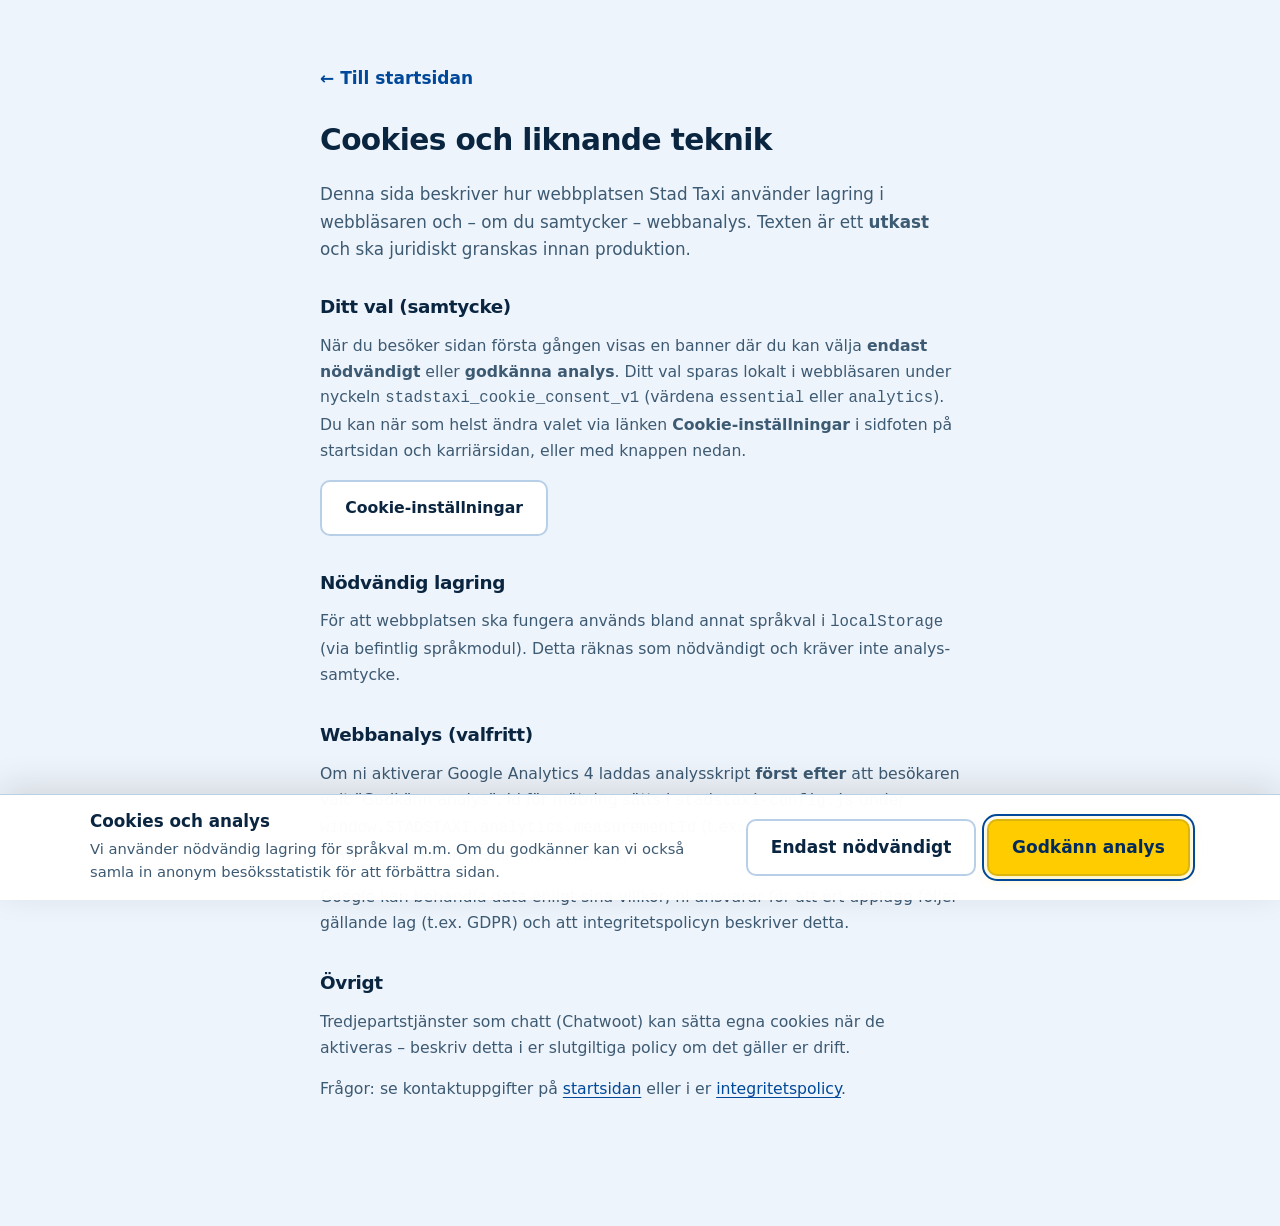
==== cookies.html @ 202597df "Add booking dialog, rebrand to Stad Taxi, and update hero image. Replace inline booking with a modal" ====
<!DOCTYPE html>
<html lang="sv">
  <head>
    <meta charset="utf-8" />
    <meta name="viewport" content="width=device-width, initial-scale=1, viewport-fit=cover" />
    <meta name="robots" content="noindex, nofollow" />
    <meta name="theme-color" content="#1a4f7a" />
    <title>Cookies | Stad Taxi</title>
    <link rel="stylesheet" href="styles.css?v=4" />
    <link rel="icon" href="images/logo-stadstaxi.png?v=2" type="image/png" sizes="any" />
  </head>
  <body class="legal-body">
    <a class="skip-link" href="#main">Hoppa till innehåll</a>
    <main id="main" class="legal-page">
      <div class="container legal-page__inner">
        <p class="legal-page__back"><a href="index.html">&larr; Till startsidan</a></p>
        <h1 class="legal-page__title">Cookies och liknande teknik</h1>
        <p class="legal-page__lead">
          Denna sida beskriver hur webbplatsen Stad Taxi använder lagring i webbläsaren och – om du samtycker – webbanalys. Texten är ett
          <strong>utkast</strong> och ska juridiskt granskas innan produktion.
        </p>

        <section class="legal-page__section" aria-labelledby="cookies-samtycke">
          <h2 id="cookies-samtycke" class="legal-page__h2">Ditt val (samtycke)</h2>
          <p>
            När du besöker sidan första gången visas en banner där du kan välja <strong>endast nödvändigt</strong> eller
            <strong>godkänna analys</strong>. Ditt val sparas lokalt i webbläsaren under nyckeln
            <code>stadstaxi_cookie_consent_v1</code> (värdena <code>essential</code> eller <code>analytics</code>). Du kan när som helst
            ändra valet via länken <strong>Cookie-inställningar</strong> i sidfoten på startsidan och karriärsidan, eller med knappen nedan.
          </p>
          <p>
            <button type="button" class="btn btn--ghost" id="cookie-settings-btn" data-i18n="cookie_settings">
              Cookie-inställningar
            </button>
          </p>
        </section>

        <section class="legal-page__section" aria-labelledby="cookies-nodvandiga">
          <h2 id="cookies-nodvandiga" class="legal-page__h2">Nödvändig lagring</h2>
          <p>
            För att webbplatsen ska fungera används bland annat språkval i <code>localStorage</code> (via befintlig språkmodul). Detta
            räknas som nödvändigt och kräver inte analys-samtycke.
          </p>
        </section>

        <section class="legal-page__section" aria-labelledby="cookies-analys">
          <h2 id="cookies-analys" class="legal-page__h2">Webbanalys (valfritt)</h2>
          <p>
            Om ni aktiverar Google Analytics 4 laddas analysskript <strong>först efter</strong> att besökaren valt ”Godkänn analys”. Id för
            mätning sätts i <code>stadstaxi-config.js</code> under <code>window.STADSTAXI.analytics.measurementId</code> (t.ex.
            <code>G-XXXXXXXX</code>). Lämna fältet tomt om analys inte ska användas alls.
          </p>
          <p>
            Google kan behandla data enligt sina villkor; ni ansvarar för att ert upplägg följer gällande lag (t.ex. GDPR) och att
            integritetspolicyn beskriver detta.
          </p>
        </section>

        <section class="legal-page__section" aria-labelledby="cookies-ovrigt">
          <h2 id="cookies-ovrigt" class="legal-page__h2">Övrigt</h2>
          <p>
            Tredjepartstjänster som chatt (Chatwoot) kan sätta egna cookies när de aktiveras – beskriv detta i er slutgiltiga policy om det
            gäller er drift.
          </p>
          <p>
            Frågor: se kontaktuppgifter på <a href="index.html#kontakt">startsidan</a> eller i er <a href="integritet.html"
              >integritetspolicy</a
            >.
          </p>
        </section>
      </div>
    </main>

    <div
      id="cookie-consent"
      class="cookie-consent"
      hidden
      role="dialog"
      aria-modal="false"
      aria-labelledby="cookie-consent-title"
      aria-hidden="true"
      data-i18n-aria-label="cookie_banner_region_aria"
    >
      <div class="cookie-consent__inner container">
        <div class="cookie-consent__text">
          <h2 id="cookie-consent-title" class="cookie-consent__title" data-i18n="cookie_banner_title">Cookies och analys</h2>
          <p class="cookie-consent__lead" data-i18n="cookie_banner_lead">
            Vi använder nödvändig lagring för språkval m.m. Om du godkänner kan vi också samla in anonym besöksstatistik för att förbättra
            sidan.
          </p>
        </div>
        <div class="cookie-consent__actions">
          <button type="button" class="btn btn--ghost" id="cookie-consent-reject" data-i18n="cookie_reject">Endast nödvändigt</button>
          <button type="button" class="btn btn--primary" id="cookie-consent-accept" data-i18n="cookie_accept">Godkänn analys</button>
        </div>
      </div>
    </div>

    <script src="stadstaxi-config.js?v=2"></script>
    <script src="i18n.js?v=2" defer></script>
    <script src="cookies-consent.js?v=2" defer></script>
  </body>
</html>
---- styles.css ----
/* Stad Taxi – klassiska taxifärger: blå + gul */
:root {
  --color-accent-rgb: 0, 72, 153;
  --color-taxi-rgb: 255, 204, 0;
  --color-bg: #eef4fb;
  --color-bg-soft: #dce8f5;
  --color-surface: #ffffff;
  --color-surface-muted: #e3edf8;
  --color-text: #0a2540;
  --color-text-muted: #3d5a73;
  --color-accent: #004899;
  --color-accent-hover: #005eb8;
  --color-accent-soft: #cce0f5;
  --color-accent-text: #ffffff;
  --color-on-yellow: #002b5c;
  --color-taxi: #ffcc00;
  --color-taxi-hover: #e6b800;
  --color-taxi-muted: #fff4cc;
  --color-warm: #b8860b;
  --color-border: #b8cfe8;
  --color-border-soft: rgba(184, 207, 232, 0.72);
  --color-error: #b91c1c;
  --shadow-sm: 0 2px 8px rgba(28, 25, 23, 0.06);
  --shadow-md: 0 12px 40px rgba(28, 25, 23, 0.08);
  --shadow-header: 0 1px 0 rgba(255, 255, 255, 0.7) inset, 0 8px 28px rgba(28, 25, 23, 0.06);
  --font-sans: system-ui, -apple-system, "Segoe UI", Roboto, "Helvetica Neue", Arial, sans-serif;
  --radius: 16px;
  --radius-sm: 10px;
  --radius-lg: 22px;
  --header-h: 76px;
  /* Footer: shared rhythm (index + slim) */
  --footer-pad-y: clamp(2.25rem, 5vw, 3.25rem);
  --footer-pad-y-tight: clamp(1.35rem, 3.5vw, 2rem);
  --footer-pad-bottom: clamp(2.25rem, 4vw, 2.85rem);
  --footer-gap: clamp(1.25rem, 3vw, 1.75rem);
  --footer-divider: rgba(15, 23, 41, 0.08);
  /* Lighter rule between items inside the same footer band (legal / colophon) */
  --footer-divider-soft: rgba(15, 23, 41, 0.055);
  --footer-meta-surface: rgba(255, 255, 255, 0.62);
  --footer-meta-border: rgba(210, 218, 230, 0.65);
  --footer-legal-gap-y: 0.55rem;
  --footer-legal-gap-x: 1.35rem;
  --space: clamp(1.5rem, 5.5vw, 2.75rem);
  --section-y: clamp(3.75rem, 11vw, 7rem);
  --container: min(1100px, 100% - 2 * var(--space));
  --touch-target: 44px;
  --scroll-pad-top: calc(var(--header-h) + 0.75rem);
}

*,
*::before,
*::after {
  box-sizing: border-box;
}

html {
  scroll-behavior: smooth;
  -webkit-text-size-adjust: 100%;
  text-size-adjust: 100%;
  color-scheme: light;
}

@media (prefers-reduced-motion: reduce) {
  html {
    scroll-behavior: auto;
  }
}

body {
  margin: 0;
  font-family: var(--font-sans);
  font-size: 1.0625rem;
  line-height: 1.65;
  color: var(--color-text);
  background: var(--color-bg);
  padding-bottom: env(safe-area-inset-bottom, 0px);
  overflow-x: clip;
  -webkit-tap-highlight-color: rgba(var(--color-accent-rgb), 0.12);
}

body.nav-open {
  overflow: hidden;
  overscroll-behavior: none;
}

/* Ankarlänkar: undvik att innehåll hamnar under sticky header */
:where(main, body) [id] {
  scroll-margin-top: var(--scroll-pad-top);
}

img {
  max-width: 100%;
  height: auto;
  display: block;
}

a {
  color: var(--color-accent);
  text-decoration-thickness: 1px;
  text-underline-offset: 3px;
}

a:hover {
  color: var(--color-accent-hover);
}

.container {
  width: var(--container);
  margin-inline: auto;
}

.visually-hidden {
  position: absolute;
  width: 1px;
  height: 1px;
  padding: 0;
  margin: -1px;
  overflow: hidden;
  clip: rect(0, 0, 0, 0);
  white-space: nowrap;
  border: 0;
}

.skip-link {
  position: absolute;
  left: -9999px;
  top: 0;
  z-index: 1000;
  padding: 0.85rem 1.15rem;
  background: var(--color-taxi);
  color: var(--color-on-yellow);
  font-weight: 700;
  border-radius: var(--radius-sm);
}

.skip-link:focus {
  left: var(--space);
  top: var(--space);
}

/* Header */
.site-header {
  position: sticky;
  top: 0;
  z-index: 50;
  padding-top: env(safe-area-inset-top, 0px);
  background: linear-gradient(180deg, rgba(255, 255, 255, 0.97) 0%, rgba(220, 232, 245, 0.98) 100%);
  backdrop-filter: blur(14px) saturate(1.15);
  -webkit-backdrop-filter: blur(14px) saturate(1.15);
  border-bottom: 3px solid var(--color-taxi);
  box-shadow: var(--shadow-header);
}

.site-header__inner {
  display: flex;
  align-items: center;
  gap: 0.65rem;
  width: var(--container);
  margin-inline: auto;
  min-height: var(--header-h);
  padding: 0.7rem var(--space);
}

.site-header__start {
  display: flex;
  align-items: center;
  gap: 0.35rem;
  flex: 1 1 auto;
  min-width: 0;
}

.site-header__tools {
  display: flex;
  align-items: center;
  gap: 0.45rem;
  flex-shrink: 0;
  margin-left: auto;
}

.site-header__cta {
  display: none;
  min-height: 2.5rem;
  padding: 0.45rem 0.85rem;
  font-size: 0.88rem;
  white-space: nowrap;
}

@media (min-width: 480px) {
  .site-header__cta {
    display: inline-flex;
  }
}

@media (min-width: 900px) {
  .site-header__inner {
    gap: 0.65rem 1.25rem;
  }
}

.logo {
  display: inline-flex;
  align-items: center;
  gap: 0.65rem;
  color: var(--color-text);
  text-decoration: none;
  font-weight: 800;
  font-size: 1.22rem;
  letter-spacing: -0.025em;
  border-radius: var(--radius-sm);
  margin: -0.25rem;
  padding: 0.25rem 0.35rem 0.25rem 0.25rem;
  transition: background 0.15s ease, box-shadow 0.15s ease;
}

.logo:hover {
  color: var(--color-text);
  background: rgba(var(--color-accent-rgb), 0.08);
  box-shadow: none;
}

.logo:focus-visible {
  outline: 2px solid var(--color-accent);
  outline-offset: 2px;
}

.logo__mark {
  width: auto;
  height: clamp(2.75rem, 7vw, 3.5rem);
  max-width: min(14rem, 70vw);
  max-height: 4rem;
  flex-shrink: 0;
  border-radius: 10px;
  object-fit: contain;
  object-position: left center;
  display: block;
  box-shadow:
    0 0 0 1px var(--color-border-soft),
    0 2px 8px rgba(28, 25, 23, 0.07);
  transition: box-shadow 0.15s ease, transform 0.15s ease;
}

.logo:hover .logo__mark {
  box-shadow:
    0 0 0 1px rgba(var(--color-accent-rgb), 0.35),
    0 4px 12px rgba(var(--color-accent-rgb), 0.18);
  transform: scale(1.02);
}

@media (prefers-reduced-motion: reduce) {
  .logo:hover .logo__mark {
    transform: none;
  }
}

.nav-toggle {
  display: inline-flex;
  flex-direction: column;
  justify-content: center;
  gap: 5px;
  width: 48px;
  height: 48px;
  padding: 0;
  border: 1px solid var(--color-border);
  border-radius: var(--radius-sm);
  background: var(--color-surface);
  cursor: pointer;
  box-shadow: var(--shadow-sm);
  transition: border-color 0.15s ease, background 0.15s ease;
}

.nav-toggle:hover {
  border-color: rgba(var(--color-accent-rgb), 0.4);
  background: var(--color-bg);
}

.nav-toggle:focus-visible {
  outline: 2px solid var(--color-accent);
  outline-offset: 2px;
}

.nav-toggle__bar {
  display: block;
  width: 22px;
  height: 2px;
  margin-inline: auto;
  background: var(--color-text);
  border-radius: 1px;
  transition: transform 0.2s ease, opacity 0.2s ease;
}

/* Språk: dropdown */
.lang-dropdown {
  position: relative;
  flex-shrink: 0;
  z-index: 1;
}

.lang-dropdown.is-open {
  z-index: 75;
}

.lang-dropdown__toggle {
  display: inline-flex;
  align-items: center;
  justify-content: center;
  gap: 0.35rem;
  min-width: var(--touch-target);
  min-height: var(--touch-target);
  padding: 0.35rem 0.6rem 0.35rem 0.5rem;
  margin: 0;
  font: inherit;
  font-size: 0.75rem;
  font-weight: 800;
  letter-spacing: 0.06em;
  color: var(--color-text);
  background: linear-gradient(180deg, var(--color-bg-soft) 0%, rgba(255, 255, 255, 0.92) 100%);
  border: 1px solid var(--color-border-soft);
  border-radius: var(--radius-sm);
  cursor: pointer;
  box-shadow:
    0 1px 0 rgba(255, 255, 255, 0.75) inset,
    0 1px 2px rgba(15, 23, 41, 0.06);
  transition:
    background 0.16s ease,
    color 0.16s ease,
    box-shadow 0.16s ease,
    border-color 0.16s ease;
}

.lang-dropdown__toggle:hover {
  border-color: rgba(var(--color-accent-rgb), 0.28);
  color: var(--color-accent);
}

.lang-dropdown__toggle:focus-visible {
  outline: 2px solid var(--color-accent);
  outline-offset: 2px;
}

.lang-dropdown__flag {
  font-size: 1.05rem;
  line-height: 1;
}

.lang-dropdown__code {
  min-width: 1.75rem;
  text-align: center;
}

.lang-dropdown__chevron {
  flex-shrink: 0;
  color: var(--color-text-muted);
  transition: transform 0.2s ease;
}

.lang-dropdown.is-open .lang-dropdown__chevron {
  transform: rotate(180deg);
}

.lang-dropdown__list {
  list-style: none;
  margin: 0;
  padding: 0.3rem;
  position: absolute;
  top: calc(100% + 6px);
  right: 0;
  min-width: max(100%, 11.25rem);
  border-radius: var(--radius-sm);
  border: 1px solid var(--color-border-soft);
  background: var(--color-surface);
  box-shadow: var(--shadow-md);
}

.lang-dropdown__item {
  margin: 0;
}

.lang-dropdown__item + .lang-dropdown__item {
  margin-top: 0.15rem;
}

.lang-dropdown__option {
  display: flex;
  align-items: center;
  gap: 0.5rem;
  width: 100%;
  margin: 0;
  min-height: var(--touch-target);
  padding: 0.6rem 0.65rem;
  font: inherit;
  font-size: 0.9rem;
  font-weight: 600;
  text-align: left;
  color: var(--color-text);
  background: transparent;
  border: none;
  border-radius: calc(var(--radius-sm) - 2px);
  cursor: pointer;
  transition: background 0.15s ease, color 0.15s ease;
}

.lang-dropdown__option:hover {
  background: var(--color-bg-soft);
  color: var(--color-accent);
}

.lang-dropdown__option:focus-visible {
  outline: 2px solid var(--color-accent);
  outline-offset: 0;
}

.lang-dropdown__option[aria-current="true"] {
  background: var(--color-accent-soft);
  color: var(--color-accent);
}

.lang-dropdown__option-flag {
  font-size: 1.1rem;
  line-height: 1;
}

@media (prefers-reduced-motion: reduce) {
  .lang-dropdown__chevron {
    transition: none;
  }

  .lang-dropdown__option {
    transition: none;
  }
}

@media (max-width: 767px) {
  :root {
    --header-h: 76px;
    --section-y: clamp(3.35rem, 12vw, 5.25rem);
    --space: clamp(1.2rem, 5.2vw, 1.9rem);
  }

  body {
    font-size: 1.03125rem;
    line-height: 1.68;
  }

  .site-header__inner {
    flex-wrap: nowrap;
    align-items: center;
    gap: 0.55rem;
    padding-inline: max(0.75rem, min(var(--space), 5vw));
    padding-top: 0.55rem;
    padding-bottom: 0.55rem;
  }

  .site-header__tools {
    margin-left: auto;
    gap: 0.4rem;
  }

  .logo__mark {
    max-width: min(11rem, 58vw);
  }
}

.site-nav {
  position: fixed;
  inset: var(--header-h) 0 auto 0;
  background: var(--color-surface);
  border-bottom: 1px solid var(--color-border-soft);
  padding: 1.5rem var(--space) 1.75rem;
  transform: translateY(-120%);
  opacity: 0;
  pointer-events: none;
  transition: transform 0.2s ease, opacity 0.2s ease;
  box-shadow: 0 16px 40px rgba(28, 25, 23, 0.1);
  border-radius: 0 0 var(--radius) var(--radius);
}

.site-nav.is-open {
  transform: translateY(0);
  opacity: 1;
  pointer-events: auto;
  z-index: 70;
}

.site-nav__list {
  list-style: none;
  margin: 0;
  padding: 0;
  display: flex;
  flex-direction: column;
  gap: 0.45rem;
}

.site-nav__list a {
  display: block;
  padding: 1.05rem 0.95rem;
  border-radius: var(--radius-sm);
  color: var(--color-text);
  text-decoration: none;
  font-weight: 600;
  transition: background 0.15s ease, color 0.15s ease;
}

.site-nav__list a[aria-current="page"] {
  background: var(--color-accent-soft);
  color: var(--color-accent);
  font-weight: 700;
}

.site-nav__list a:hover,
.site-nav__list a:focus-visible {
  background: var(--color-taxi-muted);
  color: var(--color-accent);
}

.site-nav__list a[aria-current="page"]:hover,
.site-nav__list a[aria-current="page"]:focus-visible {
  color: var(--color-accent-hover);
}

@media (min-width: 768px) {
  .nav-toggle {
    display: none;
  }

  .site-nav {
    position: static;
    transform: none;
    opacity: 1;
    pointer-events: auto;
    padding: 0;
    border: 0;
    background: transparent;
    box-shadow: none;
    border-radius: 0;
    flex: 1 1 auto;
    min-width: 0;
    display: flex;
    justify-content: center;
    align-items: center;
  }

  .site-nav__list {
    flex-direction: row;
    flex-wrap: wrap;
    gap: 0.2rem 0.35rem;
    justify-content: center;
  }

  .site-nav__list a {
    padding: 0.55rem 0.85rem;
    border-radius: 999px;
  }

  .site-header__start {
    flex: 0 0 auto;
  }

  .site-header__tools {
    margin-left: 0;
  }
}

/* Buttons */
.btn {
  display: inline-flex;
  align-items: center;
  justify-content: center;
  gap: 0.55rem;
  min-height: var(--touch-target);
  padding: 0.8rem 1.45rem;
  font: inherit;
  font-weight: 600;
  border-radius: var(--radius-sm);
  border: 2px solid transparent;
  cursor: pointer;
  text-decoration: none;
  touch-action: manipulation;
  transition: background 0.15s ease, color 0.15s ease, border-color 0.15s ease, box-shadow 0.15s ease;
}

.btn:focus-visible {
  outline: 2px solid var(--color-accent);
  outline-offset: 3px;
}

.btn--primary {
  background: var(--color-taxi);
  color: var(--color-on-yellow);
  border-color: rgba(0, 43, 92, 0.14);
  box-shadow: 0 2px 12px rgba(var(--color-taxi-rgb), 0.35);
}

.btn--primary:hover {
  background: var(--color-taxi-hover);
  color: var(--color-on-yellow);
}

.btn--ghost {
  background: var(--color-surface);
  border-color: var(--color-border);
  color: var(--color-text);
}

.btn--ghost:hover {
  border-color: var(--color-accent);
  color: var(--color-accent-hover);
}

.btn--small {
  min-height: 44px;
  padding: 0.45rem 1rem;
  font-size: 0.95rem;
}

.btn--lg {
  min-height: 54px;
  padding: 0.95rem 1.65rem;
  font-size: 1.1rem;
}

.btn--block {
  width: 100%;
}

/* Header CTA: ring (desktop) */
.btn--call {
  min-height: 44px;
  padding: 0.5rem 1.15rem;
  font-size: 0.92rem;
  font-weight: 700;
  border-radius: 999px;
  background: var(--color-accent);
  color: var(--color-accent-text);
  border: none;
  box-shadow: 0 2px 12px rgba(var(--color-accent-rgb), 0.4);
}

.btn--call:hover {
  background: var(--color-accent-hover);
  color: var(--color-accent-text);
}

.btn--call:focus-visible {
  outline: 2px solid var(--color-accent);
  outline-offset: 3px;
}

/* Hero – enkel, tydlig ingång */
.hero.hero--simple {
  padding: clamp(2.25rem, 7vw, 3.75rem) var(--space) clamp(2.75rem, 9vw, var(--section-y));
  background: var(--color-surface);
  border-bottom: 1px solid var(--color-border-soft);
}

/* Startsida: helskärmsfoto + vänsterviktat skikt för läsbarhet (LCP via preload + CSS-bakgrund) */
.hero.hero--simple.hero--home-photo {
  --hero-photo-overlay: linear-gradient(
    to right,
    rgba(0, 43, 92, 0.92) 0%,
    rgba(0, 72, 153, 0.72) min(46vw, 34rem),
    rgba(0, 72, 153, 0.28) 74%,
    rgba(0, 72, 153, 0) 100%
  );
  display: flex;
  align-items: flex-start;
  min-height: 100vh;
  min-height: 100dvh;
  padding: clamp(2.75rem, 8vw, 4rem) max(var(--space), env(safe-area-inset-right, 0px))
    clamp(2.75rem, 9vw, var(--section-y)) max(var(--space), env(safe-area-inset-left, 0px));
  border-bottom: 1px solid rgba(255, 204, 0, 0.35);
  background-color: #002b5c;
  background-image: var(--hero-photo-overlay), url("images/hero-helsingborg.png");
  background-size: cover, cover;
  background-position: center, 78% center;
  background-repeat: no-repeat;
}

@media (max-width: 639px) {
  .hero.hero--simple.hero--home-photo {
    background-position: center, 80% 72%;
  }
}

@media (min-width: 900px) {
  .hero.hero--simple.hero--home-photo {
    background-position: center, 76% center;
  }
}

.hero.hero--simple.hero--home-photo .hero__eyebrow {
  color: var(--color-taxi-muted);
}

.hero.hero--simple.hero--home-photo .hero__title {
  color: #fff;
}

.hero.hero--simple.hero--home-photo .hero__title-accent {
  color: var(--color-taxi);
  text-shadow: 0 2px 8px rgba(0, 0, 0, 0.45);
}

.hero.hero--simple.hero--home-photo .hero__lead {
  color: rgba(255, 255, 255, 0.9);
}

.hero.hero--simple.hero--home-photo .hero__caption--home {
  margin: 1.1rem 0 0;
  max-width: 28rem;
  text-align: left;
  color: rgba(255, 255, 255, 0.78);
}

.hero.hero--simple.hero--home-photo .hero__book-link {
  color: var(--color-taxi-muted);
}

.hero.hero--simple.hero--home-photo .hero__book-link:hover {
  color: #fff;
}

.hero.hero--simple.hero--home-photo .btn--outline-accent {
  background: transparent;
  border-color: var(--color-taxi);
  color: var(--color-taxi);
}

.hero.hero--simple.hero--home-photo .btn--outline-accent:hover {
  background: rgba(var(--color-taxi-rgb), 0.15);
  border-color: var(--color-taxi);
  color: #fff;
}

.hero.hero--simple.hero--home-photo .btn:focus-visible {
  outline: 2px solid var(--color-taxi);
  outline-offset: 2px;
  box-shadow: 0 0 0 4px rgba(var(--color-accent-rgb), 0.85);
}

.hero.hero--simple.hero--home-photo .hero__book-link:focus-visible {
  outline: 2px solid #fff;
  outline-offset: 3px;
  box-shadow: 0 0 0 4px rgba(26, 79, 122, 0.95);
}

.hero__grid {
  display: grid;
  gap: clamp(1.75rem, 5vw, 2.75rem);
  align-items: center;
}

.hero.hero--simple.hero--home-photo .hero__grid {
  width: 100%;
  grid-template-columns: 1fr;
}

.hero.hero--simple.hero--home-photo .hero__copy {
  max-width: min(34rem, 100%);
}

@media (min-width: 900px) {
  .hero__grid {
    grid-template-columns: minmax(0, 1.02fr) minmax(260px, 40%);
    gap: clamp(2rem, 4vw, 3rem);
  }

  .hero.hero--simple.hero--home-photo .hero__grid {
    grid-template-columns: minmax(0, 1fr);
    max-width: min(1100px, 100%);
  }
}

.hero__eyebrow {
  margin: 0 0 0.5rem;
  font-size: 0.78rem;
  font-weight: 700;
  text-transform: uppercase;
  letter-spacing: 0.12em;
  color: var(--color-accent);
}

.hero__title {
  margin: 0 0 0.75rem;
  font-size: clamp(1.85rem, 4.8vw, 2.65rem);
  line-height: 1.14;
  letter-spacing: -0.03em;
  font-weight: 800;
  color: var(--color-text);
}

.hero__lead {
  margin: 0 0 1.35rem;
  color: var(--color-text-muted);
  font-size: clamp(1rem, 1.9vw, 1.1rem);
  line-height: 1.6;
  max-width: 28rem;
}

.hero__actions {
  display: flex;
  flex-wrap: wrap;
  gap: 0.75rem;
  align-items: stretch;
  max-width: 28rem;
}

.hero-call {
  margin-top: 0.35rem;
}

.hero-call__label {
  margin: 0 0 0.35rem;
  font-size: 0.95rem;
  font-weight: 700;
  letter-spacing: 0.04em;
  text-transform: uppercase;
  color: var(--color-taxi-muted);
}

.hero-call__phone {
  display: inline-block;
  margin: 0 0 1.15rem;
  font-size: clamp(2rem, 8vw, 3.15rem);
  font-weight: 800;
  line-height: 1.05;
  letter-spacing: -0.02em;
  color: var(--color-taxi);
  text-decoration: none;
  text-shadow: 0 2px 12px rgba(0, 0, 0, 0.35);
}

.hero-call__phone:hover,
.hero-call__phone:focus-visible {
  color: var(--color-taxi-hover);
}

.hero-call__phone:focus-visible {
  outline: 2px solid var(--color-taxi);
  outline-offset: 3px;
}

.hero.hero--simple.hero--home-photo .hero__actions .btn {
  flex: 1 1 9rem;
  min-height: 3rem;
}

.hero__cta-primary {
  justify-content: center;
  width: 100%;
}

.hero__book-link {
  margin: 0.15rem auto 0;
  padding: 0.4rem 0.25rem;
  align-self: center;
  font: inherit;
  font-size: 0.9rem;
  font-weight: 600;
  color: var(--color-accent);
  text-decoration: underline;
  text-decoration-thickness: 1px;
  text-underline-offset: 3px;
  text-align: center;
  border-radius: var(--radius-sm);
  background: none;
  border: none;
  cursor: pointer;
  width: auto;
}

.hero__book-link:hover {
  color: var(--color-accent-hover);
}

.hero__book-link:focus-visible {
  outline: 2px solid var(--color-accent);
  outline-offset: 3px;
}

.btn__icon {
  flex-shrink: 0;
  width: 22px;
  height: 22px;
}

.btn--wa {
  background: #25d366;
  color: #fff;
  border-color: #1ebe57;
  box-shadow: var(--shadow-sm);
}

.btn--wa:hover {
  background: #1ebe57;
  color: #fff;
  border-color: #18994a;
}

.btn--wa:focus-visible {
  outline-color: #128c7e;
}

.btn--outline-accent {
  background: var(--color-surface);
  border-color: var(--color-accent);
  color: var(--color-accent);
}

.btn--outline-accent:hover {
  background: var(--color-accent-soft);
  border-color: var(--color-accent-hover);
  color: var(--color-accent-hover);
}

.hero__figure {
  margin: 0;
  position: relative;
}

.hero__figure img {
  width: 100%;
  border-radius: var(--radius-lg);
  box-shadow: var(--shadow-md);
  object-fit: cover;
  aspect-ratio: 4 / 3;
  background: var(--color-surface-muted);
}

.hero__caption {
  margin: 0.75rem 0 0;
  font-size: 0.84rem;
  color: var(--color-text-muted);
  line-height: 1.45;
  text-align: center;
}

@media (min-width: 900px) {
  .hero__caption {
    text-align: left;
  }
}

/* Sections */
.section-title {
  margin: 0 0 1.35rem;
  font-size: clamp(1.5rem, 3.5vw, 1.9rem);
  letter-spacing: -0.02em;
  color: var(--color-accent);
}

.section-title--sm {
  font-size: clamp(1.25rem, 2.5vw, 1.45rem);
}

.section-intro {
  margin: 0 0 2.5rem;
  color: var(--color-text-muted);
  max-width: 40rem;
  line-height: 1.7;
  font-size: 1.05rem;
}

.booking-lead {
  margin-bottom: 2.75rem;
}

/* Bokningsflöde (wizard) */
.booking-wizard {
  margin-top: 0.25rem;
}

.booking-wizard__track {
  list-style: none;
  margin: 0 0 1.65rem;
  padding: 0;
  display: flex;
  justify-content: space-between;
  gap: 0.5rem;
  position: relative;
}

.booking-wizard__track::before {
  content: "";
  position: absolute;
  left: 8%;
  right: 8%;
  top: 1.1rem;
  height: 2px;
  background: var(--color-border);
  z-index: 0;
}

.booking-wizard__track-item {
  position: relative;
  z-index: 1;
  flex: 1;
  text-align: center;
  font-size: 0.72rem;
  font-weight: 600;
  color: var(--color-text-muted);
  line-height: 1.25;
}

@media (min-width: 480px) {
  .booking-wizard__track-item {
    font-size: 0.8rem;
  }
}

.booking-wizard__bubble {
  display: flex;
  align-items: center;
  justify-content: center;
  width: 2.25rem;
  height: 2.25rem;
  margin: 0 auto 0.4rem;
  border-radius: 999px;
  background: var(--color-surface);
  border: 2px solid var(--color-border);
  font-size: 0.95rem;
  color: var(--color-text-muted);
}

.booking-wizard__track-item.is-done .booking-wizard__bubble {
  background: var(--color-accent-soft);
  border-color: var(--color-accent);
  color: var(--color-accent);
}

.booking-wizard__track-item.is-current .booking-wizard__bubble {
  background: var(--color-accent);
  border-color: var(--color-accent);
  color: var(--color-accent-text);
  box-shadow: var(--shadow-sm);
}

.booking-wizard__track-item.is-current .booking-wizard__label {
  color: var(--color-text);
}

.booking-wizard__status {
  margin: 0 0 1.75rem;
  padding: 1rem 1.15rem;
  background: var(--color-accent-soft);
  border-radius: var(--radius-sm);
  border: 1px solid rgba(var(--color-accent-rgb), 0.22);
  font-size: 0.95rem;
  line-height: 1.5;
  color: var(--color-text);
}

.booking-step__title {
  margin: 0 0 0.5rem;
  font-size: 1.25rem;
  letter-spacing: -0.02em;
}

.booking-step__intro {
  margin: 0 0 1.6rem;
  color: var(--color-text-muted);
  font-size: 0.98rem;
  line-height: 1.65;
  max-width: 38rem;
}

.field-hint {
  margin: 0.35rem 0 0;
  font-size: 0.85rem;
  color: var(--color-text-muted);
  line-height: 1.45;
}

.form-fieldset--when .check--radio {
  margin-top: 0.65rem;
}

.check--radio input {
  width: 1.1rem;
  height: 1.1rem;
  accent-color: var(--color-accent);
}

.check--radio span em {
  display: block;
  margin-top: 0.15rem;
  font-size: 0.88rem;
  font-style: normal;
  font-weight: 400;
  color: var(--color-text-muted);
}

.scheduled-fields {
  margin-bottom: 1.25rem;
  padding: 1rem;
  background: var(--color-bg);
  border: 1px dashed var(--color-border);
  border-radius: var(--radius-sm);
}

.booking-wizard__actions {
  margin-top: 2rem;
  display: flex;
  flex-direction: column;
  gap: 0.85rem;
}

.booking-wizard__actions--split {
  flex-direction: row;
  flex-wrap: wrap;
  justify-content: space-between;
  align-items: stretch;
}

.booking-wizard__actions--split .btn {
  flex: 1;
  min-width: 8rem;
}

.booking-wizard__actions--split .btn--ghost {
  flex: 0 1 auto;
}

.booking-summary {
  margin: 1.5rem 0 1.15rem;
  padding: 1.25rem 1.35rem;
  background: var(--color-bg);
  border: 1px solid var(--color-border);
  border-radius: var(--radius);
  outline: none;
}

.booking-summary:focus-visible {
  outline: 2px solid var(--color-accent);
  outline-offset: 2px;
}

.booking-summary__title {
  margin: 0 0 0.65rem;
  font-size: 1rem;
  font-weight: 700;
}

.booking-summary__list {
  margin: 0;
  padding-left: 1.2rem;
  color: var(--color-text);
  font-size: 0.95rem;
  line-height: 1.55;
}

.booking-summary__list li + li {
  margin-top: 0.35rem;
}

button[type="submit"]:disabled {
  opacity: 0.45;
  cursor: not-allowed;
}

/* Boka – teaser på sidan, formulär i dialog */
.booking-teaser {
  padding: clamp(2.5rem, 6vw, var(--section-y)) var(--space);
  border-top: 1px solid var(--color-border);
  background: var(--color-surface);
}

.booking-teaser__inner {
  max-width: 36rem;
  margin: 0 auto;
  text-align: center;
}

.booking-teaser__title {
  margin-bottom: 0.75rem;
}

.booking-teaser__text {
  margin: 0 0 1.35rem;
  font-size: 1.05rem;
  line-height: 1.65;
  color: var(--color-text-muted);
}

.booking-teaser__actions {
  display: flex;
  flex-wrap: wrap;
  gap: 0.75rem;
  justify-content: center;
  align-items: center;
}

.booking-teaser__hint {
  margin: 1rem 0 0;
  font-size: 0.88rem;
  line-height: 1.5;
  color: var(--color-text-muted);
}

/* Om oss – kort intro + kort (kontakt/karriär) */
.about {
  padding: clamp(2.5rem, 6vw, var(--section-y)) var(--space);
  border-top: 1px solid var(--color-border-soft);
  background: var(--color-surface);
}

.about__inner {
  max-width: 56rem;
  margin-inline: auto;
}

.about__header {
  margin-bottom: clamp(1.5rem, 4vw, 2.25rem);
  text-align: center;
}

.about__title {
  margin-bottom: 0.65rem;
}

.about__lead {
  margin: 0 auto;
  max-width: 40rem;
  font-size: clamp(0.98rem, 1.9vw, 1.06rem);
  line-height: 1.65;
  color: var(--color-text-muted);
}

.about__grid {
  display: grid;
  gap: clamp(1rem, 2.5vw, 1.35rem);
  grid-template-columns: 1fr;
}

@media (min-width: 640px) {
  .about__grid {
    grid-template-columns: repeat(2, minmax(0, 1fr));
  }
}

.about__card {
  margin: 0;
  padding: clamp(1.25rem, 3vw, 1.5rem);
  border-radius: var(--radius);
  border: 1px solid var(--color-border-soft);
  background: var(--color-bg-soft);
  box-shadow: var(--shadow-sm);
}

.about__card h3 {
  margin: 0 0 0.65rem;
  font-size: clamp(1.02rem, 2vw, 1.12rem);
  font-weight: 700;
  letter-spacing: -0.02em;
  color: var(--color-text);
}

.about__card p {
  margin: 0;
  font-size: 0.95rem;
  line-height: 1.6;
  color: var(--color-text-muted);
}

.about__card a {
  font-weight: 600;
  color: var(--color-accent);
  text-decoration: none;
  border-radius: 2px;
  transition:
    color 0.15s ease,
    text-decoration-color 0.15s ease;
}

.about__card a:hover {
  color: var(--color-accent-hover);
  text-decoration: underline;
  text-decoration-thickness: 1.5px;
  text-underline-offset: 3px;
}

.about__card a:focus-visible {
  outline: 2px solid var(--color-accent);
  outline-offset: 3px;
}

.booking-dialog {
  padding: 0;
  border: none;
  border-radius: var(--radius-lg);
  max-width: min(44rem, calc(100vw - 1.25rem));
  width: 100%;
  max-height: min(92vh, 52rem);
  background: transparent;
  box-shadow: none;
  z-index: 110;
}

.booking-dialog::backdrop {
  background: rgba(28, 25, 23, 0.45);
  backdrop-filter: blur(4px);
}

.booking-dialog__inner {
  display: flex;
  flex-direction: column;
  max-height: min(92vh, 52rem);
  background: var(--color-surface);
  border-radius: var(--radius-lg);
  border: 1px solid var(--color-border);
  box-shadow: var(--shadow-md);
  overflow: hidden;
}

.booking-dialog__header {
  display: flex;
  align-items: center;
  justify-content: space-between;
  gap: 0.75rem;
  flex-shrink: 0;
  padding: 0.95rem 1.1rem;
  background: var(--color-accent);
  border-bottom: 3px solid var(--color-taxi);
}

.booking-dialog__title {
  margin: 0;
  font-size: 1.1rem;
  font-weight: 700;
  line-height: 1.25;
  color: #fff;
}

.booking-dialog__close {
  flex-shrink: 0;
  width: 2.35rem;
  height: 2.35rem;
  display: inline-flex;
  align-items: center;
  justify-content: center;
  border: none;
  border-radius: var(--radius-sm);
  background: transparent;
  color: rgba(255, 255, 255, 0.85);
  font-size: 1.45rem;
  line-height: 1;
  cursor: pointer;
}

.booking-dialog__close:hover,
.booking-dialog__close:focus-visible {
  background: rgba(255, 255, 255, 0.12);
  color: #fff;
}

.booking-dialog__close:focus-visible {
  outline: 2px solid var(--color-accent);
  outline-offset: 2px;
}

.booking-dialog__body {
  flex: 1 1 auto;
  min-height: 0;
  overflow-y: auto;
  padding: 1rem 1.1rem 1.25rem;
  -webkit-overflow-scrolling: touch;
}

.booking-dialog__lead {
  margin: 0 0 1.15rem;
  text-align: left;
}

/* Booking layout: single column in dialog (form only) */
.booking-dialog .booking-layout {
  gap: 1.25rem;
}

.booking-modal-root.is-thanks #booking-flow,
.booking-modal-root.is-thanks .booking-dialog__lead {
  display: none;
}

.booking-modal-root.is-thanks .thanks-panel {
  margin-top: 0;
}

/* Booking layout (dialog; single column) */
.booking-layout {
  display: grid;
  gap: clamp(1.25rem, 3vw, 2rem);
}

.booking-panel {
  background: var(--color-surface);
  border: 1px solid var(--color-border);
  border-radius: var(--radius);
  padding: clamp(1.75rem, 4.5vw, 2.6rem);
  box-shadow: var(--shadow-sm);
}

.booking-form .form-row {
  margin-bottom: 1.55rem;
}

.booking-form label,
.booking-form legend {
  display: block;
  margin-bottom: 0.45rem;
  font-weight: 600;
  font-size: 0.95rem;
}

.optional {
  font-weight: 400;
  color: var(--color-text-muted);
}

.req {
  color: var(--color-warm);
}

.form-row--split {
  display: grid;
  gap: 1.35rem;
}

@media (min-width: 520px) {
  .form-row--split {
    grid-template-columns: 1fr 1fr;
  }
}

.form-row--geo {
  display: flex;
  flex-wrap: wrap;
  align-items: flex-start;
  gap: 0.65rem 1rem;
  margin-top: -0.25rem;
}

.btn--geo {
  min-height: 44px;
  padding: 0.5rem 1rem;
  font-size: 0.92rem;
}

.geo-status {
  flex: 1 1 10rem;
  margin: 0;
  padding-top: 0.15rem;
  font-size: 0.88rem;
  line-height: 1.45;
  color: var(--color-text-muted);
}

.geo-status--error {
  color: var(--color-error);
  font-weight: 600;
}

.form-row--remember {
  margin-bottom: 1rem;
}

.field-hint--remember {
  margin-top: 0.45rem;
}

input[type="text"],
input[type="email"],
input[type="tel"],
input[type="date"],
input[type="time"],
select,
textarea {
  width: 100%;
  min-height: 52px;
  padding: 0.75rem 1rem;
  font-family: inherit;
  font-size: 1rem;
  line-height: 1.45;
  color: var(--color-text);
  background: var(--color-bg);
  border: 1px solid var(--color-border);
  border-radius: var(--radius-sm);
}

textarea {
  min-height: 7rem;
  resize: vertical;
  line-height: 1.55;
}

input:focus-visible,
select:focus-visible,
textarea:focus-visible {
  outline: 2px solid var(--color-accent);
  outline-offset: 2px;
  border-color: var(--color-accent);
}

input[aria-invalid="true"],
textarea[aria-invalid="true"] {
  border-color: var(--color-error);
}

.field-error {
  margin: 0.4rem 0 0;
  font-size: 0.9rem;
  color: var(--color-error);
}

.form-fieldset {
  border: 1px solid var(--color-border);
  border-radius: var(--radius-sm);
  padding: 1rem 1.2rem 1.2rem;
  margin: 0 0 1.45rem;
  background: var(--color-bg);
}

.form-fieldset legend {
  padding: 0 0.35rem;
}

.check {
  display: flex;
  align-items: center;
  gap: 0.65rem;
  margin-top: 0.55rem;
  font-weight: 500;
  cursor: pointer;
}

.check input {
  width: 1.2rem;
  height: 1.2rem;
  accent-color: var(--color-accent);
}

.form-note {
  margin: 0 0 1.25rem;
  font-size: 0.88rem;
  color: var(--color-text-muted);
  line-height: 1.55;
}

/* Thanks */
.thanks-panel {
  margin-top: 2rem;
  padding: clamp(2rem, 5vw, 3rem);
  background: var(--color-surface);
  border: 2px solid var(--color-accent-soft);
  border-radius: var(--radius-lg);
  text-align: center;
  box-shadow: var(--shadow-md);
}

.thanks-panel__title {
  margin: 0 0 1rem;
  font-size: clamp(1.35rem, 3vw, 1.65rem);
  line-height: 1.25;
}

.thanks-panel__text {
  margin: 0 0 1.5rem;
  color: var(--color-text-muted);
  max-width: 30rem;
  margin-inline: auto;
  line-height: 1.7;
  font-size: 1.05rem;
}

.thanks-panel__reset {
  margin-top: 1.15rem;
}

.booking-modal-root.is-thanks .thanks-panel {
  margin-top: 0;
}

/* Features – varför välja oss */
.features {
  padding: clamp(2.5rem, 6vw, var(--section-y)) var(--space);
  background: var(--color-surface);
  border-bottom: 1px solid var(--color-border-soft);
}

.features__inner {
  max-width: var(--container);
  margin-inline: auto;
}

.features__header {
  text-align: center;
  margin-bottom: clamp(1.75rem, 4vw, 2.5rem);
}

.features__grid {
  list-style: none;
  margin: 0;
  padding: 0;
  display: grid;
  gap: clamp(1rem, 2.5vw, 1.35rem);
  grid-template-columns: 1fr;
}

@media (min-width: 640px) {
  .features__grid {
    grid-template-columns: repeat(2, minmax(0, 1fr));
  }
}

@media (min-width: 960px) {
  .features__grid {
    grid-template-columns: repeat(4, minmax(0, 1fr));
  }
}

.feature-card {
  margin: 0;
  padding: 1.25rem 1.15rem;
  border: 1px solid var(--color-border-soft);
  border-radius: var(--radius);
  background: var(--color-bg-soft);
}

.feature-card__title {
  margin: 0 0 0.55rem;
  font-size: 1.05rem;
  font-weight: 800;
  color: var(--color-accent);
}

.feature-card__text {
  margin: 0;
  font-size: 0.95rem;
  line-height: 1.6;
  color: var(--color-text-muted);
}

/* CTA-band – ring / boka */
.cta-band {
  padding: clamp(2.5rem, 6vw, 3.5rem) var(--space);
  background: linear-gradient(135deg, var(--color-accent) 0%, #163d5c 100%);
  color: #fff;
  text-align: center;
}

.cta-band__inner {
  max-width: 40rem;
  margin-inline: auto;
}

.cta-band__title {
  margin: 0 0 0.65rem;
  font-size: clamp(1.5rem, 4vw, 2rem);
  font-weight: 800;
  letter-spacing: -0.02em;
}

.cta-band__text {
  margin: 0 0 1.5rem;
  font-size: 1.05rem;
  line-height: 1.6;
  color: rgba(255, 255, 255, 0.9);
}

.cta-band__actions {
  display: flex;
  flex-wrap: wrap;
  gap: 0.85rem;
  justify-content: center;
}

.cta-band__actions .btn {
  min-width: min(100%, 14rem);
}

.btn--on-dark {
  background: rgba(255, 255, 255, 0.12);
  border: 1px solid rgba(255, 255, 255, 0.55);
  color: #fff;
}

.btn--on-dark:hover,
.btn--on-dark:focus-visible {
  background: rgba(255, 255, 255, 0.2);
  border-color: #fff;
  color: #fff;
}
.pricing {
  padding: clamp(2.75rem, 7vw, var(--section-y)) var(--space);
  background: linear-gradient(180deg, var(--color-bg-soft) 0%, var(--color-surface) 28%, var(--color-surface) 100%);
  border-top: 1px solid var(--color-border-soft);
}

.pricing__inner {
  max-width: 56rem;
  margin-inline: auto;
}

.pricing__header {
  margin-bottom: clamp(1.75rem, 4vw, 2.35rem);
  text-align: center;
}

.pricing__title {
  margin-bottom: 0.65rem;
}

.pricing__intro {
  margin-inline: auto;
  margin-bottom: 0;
  max-width: 38rem;
  font-size: clamp(0.98rem, 1.9vw, 1.06rem);
  line-height: 1.65;
  color: var(--color-text-muted);
}

.price-table {
  list-style: none;
  margin: 0 0 clamp(1.5rem, 3vw, 2rem);
  padding: 0;
  border: 2px solid var(--color-accent);
  border-radius: var(--radius);
  background: var(--color-surface);
  overflow: hidden;
  box-shadow: 0 4px 20px rgba(var(--color-accent-rgb), 0.08);
}

.price-table__row {
  display: flex;
  align-items: center;
  justify-content: space-between;
  gap: 1rem;
  padding: 1rem 1.15rem;
  border-bottom: 1px solid var(--color-border-soft);
}

.price-table__row:nth-child(even) {
  background: rgba(var(--color-accent-rgb), 0.04);
}

.price-table__row:last-child {
  border-bottom: none;
}

.price-table__route {
  flex: 1 1 auto;
  min-width: 0;
  font-size: 0.98rem;
  line-height: 1.45;
  color: var(--color-text);
}

.price-table__sum {
  flex-shrink: 0;
  font-size: 1.05rem;
  font-weight: 800;
  color: var(--color-on-yellow);
  background: var(--color-taxi);
  padding: 0.35rem 0.75rem;
  border-radius: 999px;
  white-space: nowrap;
}

@media (max-width: 479px) {
  .price-table__row {
    flex-direction: column;
    align-items: flex-start;
    gap: 0.35rem;
  }
}

.price-cards {
  list-style: none;
  margin: 0 0 clamp(1.75rem, 4vw, 2.25rem);
  padding: 0;
  display: grid;
  gap: clamp(1rem, 2.5vw, 1.35rem);
  grid-template-columns: 1fr;
}

@media (min-width: 560px) {
  .price-cards {
    grid-template-columns: repeat(2, minmax(0, 1fr));
    gap: clamp(1.1rem, 2.2vw, 1.5rem);
  }
}

.price-card {
  margin: 0;
  border-radius: var(--radius);
  border: 1px solid var(--color-border-soft);
  background: var(--color-surface);
  box-shadow: var(--shadow-sm);
  transition:
    border-color 0.18s ease,
    box-shadow 0.18s ease,
    transform 0.18s ease;
}

@media (hover: hover) {
  .price-card:hover {
    border-color: rgba(var(--color-accent-rgb), 0.22);
    box-shadow: 0 8px 28px rgba(28, 25, 23, 0.07);
    transform: translateY(-2px);
  }
}

@media (prefers-reduced-motion: reduce) {
  .price-card:hover {
    transform: none;
  }
}

.price-card__inner {
  display: flex;
  flex-direction: column;
  min-height: 100%;
  padding: clamp(1.25rem, 3.2vw, 1.65rem) clamp(1.2rem, 3vw, 1.5rem);
}

.price-card--surcharge {
  background: linear-gradient(145deg, var(--color-surface) 0%, var(--color-accent-soft) 100%);
}

.price-card__route {
  margin: 0 0 0.5rem;
  font-size: clamp(1.02rem, 2.2vw, 1.12rem);
  font-weight: 700;
  line-height: 1.3;
  letter-spacing: -0.02em;
  color: var(--color-text);
}

.price-card__detail {
  flex: 1;
  margin: 0 0 1.15rem;
  font-size: 0.9rem;
  color: var(--color-text-muted);
  line-height: 1.55;
}

.price-card__price {
  display: flex;
  flex-wrap: wrap;
  align-items: baseline;
  gap: 0.35rem 0.5rem;
  margin-top: auto;
  padding-top: 0.85rem;
  border-top: 1px solid var(--color-border-soft);
}

.price-card__from {
  font-size: 0.72rem;
  font-weight: 700;
  text-transform: uppercase;
  letter-spacing: 0.08em;
  color: var(--color-text-muted);
}

.price-card__sum {
  font-size: clamp(1.45rem, 3.5vw, 1.75rem);
  font-weight: 800;
  letter-spacing: -0.03em;
  color: var(--color-accent);
  line-height: 1.1;
}

.price-card__sum--pct {
  font-variant-numeric: tabular-nums;
}

.price-card__suffix {
  font-size: 0.95rem;
  font-weight: 600;
  color: var(--color-text-muted);
}

.price-card__price--highlight {
  align-items: center;
  gap: 0.5rem 0.75rem;
}

.price-card__badge {
  display: inline-block;
  padding: 0.2rem 0.5rem;
  font-size: 0.68rem;
  font-weight: 700;
  text-transform: uppercase;
  letter-spacing: 0.06em;
  color: var(--color-accent);
  background: rgba(var(--color-accent-rgb), 0.12);
  border-radius: 999px;
}

.pricing-disclaimer {
  margin: 0;
  padding: 1rem 1.1rem 1.05rem 1.15rem;
  border-radius: var(--radius-sm);
  border: 1px solid var(--color-border-soft);
  border-left: 4px solid var(--color-taxi);
  background: var(--color-taxi-muted);
  font-size: 0.9rem;
  color: var(--color-text-muted);
  line-height: 1.65;
  max-width: none;
}

@media (min-width: 560px) {
  .pricing-disclaimer {
    padding: 1.1rem 1.25rem 1.15rem 1.35rem;
  }
}

.booking-form--dialog .form-row {
  margin-bottom: 1rem;
}

.booking-form--dialog input,
.booking-form--dialog select,
.booking-form--dialog textarea {
  width: 100%;
  font-size: 1rem;
}

.booking-dialog__thanks {
  text-align: center;
  padding: 1.5rem 0.5rem 0.75rem;
}

.booking-dialog__thanks-title {
  margin: 0 0 0.65rem;
  font-size: 1.45rem;
  color: var(--color-accent);
}

.booking-dialog__thanks-text {
  margin: 0 0 1.25rem;
  line-height: 1.6;
  color: var(--color-text-muted);
}

.booking-dialog__thanks .btn {
  margin: 0.35rem 0.25rem;
}

#booking-flow[hidden],
.booking-dialog__thanks[hidden] {
  display: none !important;
}

/* Boka CTA på sidan */
.book-cta {
  padding: clamp(2.5rem, 6vw, var(--section-y)) var(--space);
  background: linear-gradient(180deg, var(--color-surface) 0%, var(--color-bg-soft) 100%);
  border-top: 3px solid var(--color-taxi);
  text-align: center;
}

.book-cta__inner {
  max-width: 36rem;
  margin-inline: auto;
}

.book-cta__title {
  margin-bottom: 0.75rem;
}

.book-cta__text {
  margin: 0 0 1.5rem;
  color: var(--color-text-muted);
  line-height: 1.6;
}

/* Enkel bokning på sidan */
.booking-simple {
  padding: clamp(2.5rem, 6vw, var(--section-y)) var(--space);
  background: var(--color-surface);
  border-top: 1px solid var(--color-border-soft);
}

.booking-simple__inner {
  max-width: 32rem;
  margin-inline: auto;
}

.booking-simple__header {
  text-align: center;
  margin-bottom: clamp(1.5rem, 4vw, 2rem);
}

.booking-simple__intro {
  margin-bottom: 0;
}

.booking-simple__intro a {
  font-weight: 700;
  color: var(--color-accent);
}

.booking-simple__form .form-row {
  margin-bottom: 1.15rem;
}

.booking-simple__form input,
.booking-simple__form textarea {
  width: 100%;
  font-size: 1rem;
}

.book-status {
  margin: 0 0 1rem;
  font-size: 0.95rem;
  color: var(--color-text-muted);
}

.book-status--error {
  color: var(--color-error);
}

.booking-simple__thanks {
  text-align: center;
  padding: 2rem 1rem;
  border: 1px solid var(--color-border-soft);
  border-radius: var(--radius);
  background: var(--color-bg-soft);
}

.booking-simple__thanks-title {
  margin: 0 0 0.65rem;
  font-size: 1.5rem;
}

.booking-simple__thanks-text {
  margin: 0 0 1.25rem;
  line-height: 1.6;
  color: var(--color-text-muted);
}

.site-footer__company {
  margin: 0.35rem 0 0;
  font-size: 0.92rem;
  color: var(--color-text-muted);
}

.site-footer__phone {
  font-size: clamp(1.35rem, 4vw, 1.75rem);
  font-weight: 800;
  color: var(--color-taxi);
  text-decoration: none;
}

.site-footer__phone:hover,
.site-footer__phone:focus-visible {
  color: var(--color-taxi-hover);
}

.site-footer__phone-line {
  margin: 0 0 0.35rem;
}

.site-footer__hours {
  margin: 0;
  font-size: 0.95rem;
  color: var(--color-text-muted);
}

/* Karriär – listor (används på karriar.html) */
.careers {
  padding: var(--section-y) var(--space);
  border-top: 1px solid var(--color-border);
  background: linear-gradient(180deg, var(--color-accent-soft) 0%, var(--color-bg) 50%);
}

.careers__inner {
  display: grid;
  gap: clamp(2.25rem, 5vw, 3rem);
  align-items: center;
}

@media (min-width: 900px) {
  .careers__inner {
    grid-template-columns: 1fr minmax(260px, 38%);
  }
}

.careers__lead {
  margin-bottom: 1.85rem;
}

.careers__list {
  list-style: none;
  margin: 0;
  padding: 0;
  display: flex;
  flex-direction: column;
  gap: 1.2rem;
}

.careers__list li {
  position: relative;
  margin: 0;
  padding-left: 1.45rem;
  color: var(--color-text-muted);
  line-height: 1.65;
  font-size: 1.02rem;
}

.careers__list li::before {
  content: "";
  position: absolute;
  left: 0;
  top: 0.55em;
  width: 0.5rem;
  height: 0.5rem;
  border-radius: 50%;
  background: var(--color-accent);
  box-shadow: 0 0 0 3px rgba(var(--color-accent-rgb), 0.16);
}

.careers__note {
  margin: 1.5rem 0 0;
  font-size: 0.92rem;
  color: var(--color-text-muted);
  line-height: 1.65;
  max-width: 40rem;
}

.careers__actions {
  display: flex;
  flex-wrap: wrap;
  gap: 0.85rem;
  margin-top: 2rem;
}

.careers__figure {
  margin: 0;
  border-radius: var(--radius);
  overflow: hidden;
  box-shadow: var(--shadow-md);
  border: 1px solid var(--color-border);
}

.careers__figure img {
  width: 100%;
  height: auto;
  display: block;
}

/* Karriärsida */
.career-page {
  padding: clamp(2.5rem, 8vw, 4rem) 0 var(--section-y);
  background: var(--color-bg);
}

.career-back {
  margin: 0 0 1.25rem;
}

.career-back a {
  font-weight: 600;
}

.career-page .careers__list {
  margin: 0 0 1.5rem;
}

.career-page .careers__note {
  margin-bottom: 2rem;
}

.career-form {
  margin-top: 1rem;
  max-width: 36rem;
}

.career-form__hint {
  margin-bottom: 1.25rem;
  max-width: 40rem;
}

.career-form__error {
  margin: 0.5rem 0 1rem;
  font-size: 0.95rem;
  font-weight: 600;
  color: var(--color-error);
}

.career-page__call {
  margin: 2.5rem 0 0;
}

.career-page__call--hint {
  max-width: 36rem;
  margin-inline: auto;
  font-size: 0.98rem;
  line-height: 1.55;
  color: var(--color-text-muted);
  text-align: center;
}

.site-footer--slim {
  padding: 0 var(--space) var(--footer-pad-bottom);
  border-top: none;
  text-align: center;
  background: linear-gradient(180deg, var(--color-bg-soft) 0%, var(--color-surface-muted) 100%);
}

.site-footer--slim > .container {
  padding-top: var(--footer-pad-y-tight);
  display: flex;
  flex-direction: column;
  align-items: center;
  gap: 0;
  max-width: var(--container);
  margin-inline: auto;
}

.site-footer--slim .site-footer__legal--slim {
  width: 100%;
  padding-bottom: clamp(0.85rem, 2vw, 1.1rem);
  border-bottom: 1px solid var(--footer-divider-soft);
}

.site-footer--slim .site-footer__site-links--slim {
  width: 100%;
  margin-top: clamp(0.75rem, 2vw, 1rem);
  padding-bottom: clamp(0.45rem, 1.2vw, 0.65rem);
  border-bottom: none;
}

.site-footer--slim .site-footer__copy {
  margin: 0;
  width: 100%;
  padding-top: clamp(0.75rem, 2vw, 1rem);
  font-size: 0.9rem;
  color: var(--color-text-muted);
  line-height: 1.55;
  border-top: none;
}

.site-footer--slim .footer-legal {
  justify-content: center;
  gap: var(--footer-legal-gap-y) var(--footer-legal-gap-x);
}

.site-footer--slim .footer-legal a {
  font-size: 0.875rem;
  letter-spacing: 0.01em;
}

/* Footer – shell; utrymme för snabbrad sköts av body padding-bottom (mobil) */
.site-footer {
  position: relative;
  padding: 0 0 var(--footer-pad-bottom);
  background: linear-gradient(180deg, var(--color-bg-soft) 0%, var(--color-surface-muted) 100%);
  border-top: 1px solid var(--color-border-soft);
}

/* Diskret taxiprofil: accent mot djupblå bas (samma på index + slim) */
.site-footer::before {
  content: "";
  display: block;
  height: 3px;
  width: 100%;
  background: linear-gradient(
    90deg,
    var(--color-accent) 0%,
    var(--color-taxi) 42%,
    var(--color-accent) 100%
  );
  opacity: 0.95;
}

.site-footer__shell {
  position: relative;
  z-index: 1;
}

.site-footer__inner {
  padding: clamp(1.85rem, 4.5vw, 2.65rem) 0 clamp(1.65rem, 3.8vw, 2.25rem);
}

.site-footer__top {
  display: grid;
  gap: clamp(1.5rem, 4vw, 2.35rem);
  align-items: start;
}

@media (min-width: 640px) and (max-width: 899.98px) {
  .site-footer__top {
    grid-template-columns: repeat(2, minmax(0, 1fr));
    column-gap: clamp(1.35rem, 3.5vw, 2rem);
    row-gap: clamp(1.35rem, 3.5vw, 1.85rem);
  }
}

@media (min-width: 900px) {
  .site-footer__top {
    grid-template-columns: minmax(0, 1fr) minmax(0, 1fr);
    gap: clamp(1.5rem, 3vw, 2rem) clamp(1.75rem, 3.5vw, 2.75rem);
    align-items: stretch;
  }
}

.site-footer__brand-col,
.site-footer__meta {
  min-width: 0;
}

.site-footer__connect {
  margin-top: clamp(1rem, 2.5vw, 1.35rem);
  padding-top: clamp(1rem, 2.5vw, 1.35rem);
  border-top: 1px solid var(--footer-divider-soft);
}

.site-footer__brand {
  margin: 0 0 0.55rem;
  font-size: 0;
  line-height: 0;
}

.site-footer__brand-link {
  display: inline-block;
  border-radius: var(--radius-sm);
  line-height: 0;
  transition: box-shadow 0.15s ease, transform 0.15s ease;
}

.site-footer__brand-link:focus-visible {
  outline: 2px solid var(--color-accent);
  outline-offset: 3px;
}

.site-footer__brand-link:hover .site-footer__brand-logo {
  box-shadow:
    0 0 0 1px rgba(var(--color-accent-rgb), 0.28),
    0 4px 14px rgba(28, 25, 23, 0.1);
  transform: translateY(-1px);
}

.site-footer__brand-logo {
  display: block;
  width: auto;
  height: clamp(2.85rem, 8.5vw, 4.5rem);
  max-width: min(16rem, 100%);
  max-height: 5rem;
  border-radius: 12px;
  object-fit: contain;
  object-position: left center;
  box-shadow:
    0 0 0 1px var(--color-border-soft),
    0 2px 10px rgba(28, 25, 23, 0.08);
  transition: box-shadow 0.15s ease, transform 0.15s ease;
}

@media (prefers-reduced-motion: reduce) {
  .site-footer__brand-link:hover .site-footer__brand-logo {
    transform: none;
  }
}

.site-footer--slim .site-footer__brand-row {
  display: flex;
  justify-content: center;
  width: 100%;
  margin: 0 0 clamp(0.65rem, 2vw, 0.95rem);
  padding-bottom: clamp(0.55rem, 1.5vw, 0.75rem);
  border-bottom: 1px solid var(--footer-divider-soft);
}

.site-footer--slim .site-footer__brand-link {
  display: inline-flex;
}

.site-footer--slim .site-footer__brand-logo {
  height: clamp(2.5rem, 7vw, 3.35rem);
  max-width: min(13rem, 88vw);
  max-height: 3.75rem;
}

.site-footer__tag {
  margin: 0;
  color: var(--color-text-muted);
  font-size: clamp(0.98rem, 2.2vw, 1.035rem);
  line-height: 1.62;
  max-width: 28rem;
}

.site-footer__site-links {
  margin: clamp(0.75rem, 2vw, 1rem) 0 0;
  font-size: 0.94rem;
  line-height: 1.55;
  color: var(--color-text-muted);
}

.site-footer__site-links a {
  font-weight: 600;
  color: var(--color-accent);
  text-decoration: none;
  border-radius: 2px;
  transition:
    color 0.15s ease,
    text-decoration-color 0.15s ease;
}

.site-footer__site-links a:hover {
  color: var(--color-accent-hover);
  text-decoration: underline;
  text-decoration-thickness: 1.5px;
  text-underline-offset: 3px;
}

.site-footer__site-links a:focus-visible {
  outline: 2px solid var(--color-accent);
  outline-offset: 3px;
}

/* Öppettider + betalningsikoner (varumärkesikoner endast som grafik) */
.site-footer__hours-block {
  margin-top: clamp(1.1rem, 2.8vw, 1.45rem);
  padding-top: clamp(1.05rem, 2.5vw, 1.35rem);
  border-top: 1px solid var(--footer-divider-soft);
  max-width: 28rem;
}

.site-footer__hours-block .site-footer__heading {
  margin-bottom: 0.65rem;
}

.site-footer__hours-dl {
  margin: 0;
  display: grid;
  gap: 0.75rem;
}

.site-footer__hours-row {
  display: grid;
  gap: 0.15rem 0.85rem;
  grid-template-columns: 1fr;
}

@media (min-width: 400px) {
  .site-footer__hours-row {
    grid-template-columns: minmax(6.5rem, 9.25rem) minmax(0, 1fr);
    align-items: baseline;
  }
}

.site-footer__hours-row dt {
  margin: 0;
  font-size: 0.68rem;
  font-weight: 700;
  letter-spacing: 0.1em;
  text-transform: uppercase;
  color: var(--color-accent);
  line-height: 1.35;
}

.site-footer__hours-row dd {
  margin: 0;
  font-size: 0.93rem;
  line-height: 1.55;
  color: var(--color-text-muted);
}

.site-footer__payments {
  margin-top: 0.95rem;
}

.site-footer__pay-icons {
  list-style: none;
  margin: 0;
  padding: 0;
  display: flex;
  flex-wrap: wrap;
  align-items: center;
  gap: 0.45rem 0.55rem;
}

.site-footer__pay-icons > li {
  margin: 0;
}

.site-footer__pay-icon-wrap {
  display: inline-flex;
  align-items: center;
  justify-content: center;
  min-height: 2.1rem;
  padding: 0.2rem 0.45rem;
  border-radius: var(--radius-sm);
  border: 1px solid var(--footer-meta-border);
  background: rgba(255, 255, 255, 0.22);
  box-shadow: none;
}

.site-footer__pay-icon {
  display: block;
  height: 1.35rem;
  width: auto;
  max-width: 2.75rem;
  object-fit: contain;
}

.site-footer__pay-icon--swish {
  height: 1.2rem;
  max-width: 2.35rem;
}

.site-footer__pay-icon--cash {
  color: var(--color-text-muted);
}

.site-footer__pay-icons--slim {
  justify-content: center;
  width: 100%;
  margin: 0.35rem 0 0;
  padding-bottom: clamp(0.65rem, 1.8vw, 0.95rem);
  border-bottom: 1px solid var(--footer-divider-soft);
  gap: 0.35rem 0.45rem;
}

.site-footer__pay-icons--slim .site-footer__pay-icon-wrap {
  min-height: 1.85rem;
  padding: 0.15rem 0.35rem;
}

.site-footer__pay-icons--slim .site-footer__pay-icon {
  height: 1.15rem;
  max-width: 2.35rem;
}

.site-footer__pay-icons--slim .site-footer__pay-icon--swish {
  height: 1.05rem;
  max-width: 2rem;
}

.site-footer__site-links--slim {
  margin-top: 0;
  font-size: 0.92rem;
}

.site-footer__heading {
  margin: 0 0 0.5rem;
  font-size: 0.72rem;
  text-transform: uppercase;
  letter-spacing: 0.11em;
  color: var(--color-accent);
  font-weight: 700;
}

.site-footer__connect .site-footer__heading {
  margin-bottom: 0.75rem;
}

.site-footer__meta {
  padding: 0;
  border: none;
  border-radius: 0;
  background: transparent;
  box-shadow: none;
  display: flex;
  flex-direction: column;
  gap: 0;
  align-items: stretch;
  min-width: 0;
}

.site-footer__meta-columns {
  display: grid;
  grid-template-columns: 1fr;
  gap: 0;
  min-width: 0;
}

.site-footer__meta-columns .site-footer__meta-group + .site-footer__meta-group {
  margin-top: 0;
  padding-top: clamp(1rem, 2.4vw, 1.25rem);
  border-top: 1px solid var(--footer-divider-soft);
}

@media (min-width: 768px) {
  .site-footer__meta-columns {
    grid-template-columns: minmax(0, 1fr) minmax(0, 1fr);
    gap: 0 clamp(1.1rem, 3vw, 1.5rem);
    align-items: start;
  }

  .site-footer__meta-columns .site-footer__meta-group + .site-footer__meta-group {
    margin-top: 0;
    padding-top: 0;
    border-top: none;
    padding-left: clamp(1rem, 2.8vw, 1.35rem);
    border-left: 1px solid var(--footer-divider-soft);
  }
}

.site-footer p {
  margin: 0.35rem 0 0;
  font-size: 0.97rem;
  line-height: 1.58;
}

/* Kontakt/NAP: tydlig etikett + värde (i18n-struktur med span + länk oförändrad) */
.site-footer__meta-group > p {
  display: flex;
  flex-direction: column;
  align-items: flex-start;
  gap: 0.12rem;
  margin-top: 0.45rem;
}

.site-footer__meta-group > p:first-of-type {
  margin-top: 0.65rem;
}

.site-footer__meta-group > p > span:first-of-type {
  font-size: 0.72rem;
  text-transform: uppercase;
  letter-spacing: 0.1em;
  font-weight: 700;
  color: var(--color-accent);
  line-height: 1.35;
}

@media (min-width: 768px) {
  .site-footer__meta-group > p {
    flex-direction: row;
    flex-wrap: wrap;
    align-items: baseline;
    column-gap: 0.45rem;
    row-gap: 0.15rem;
  }

  .site-footer__meta-group > p > span:first-of-type {
    flex: 0 0 auto;
    min-width: 5.5rem;
  }
}

.site-footer__inner .site-footer__meta-group a {
  font-size: clamp(1rem, 2.4vw, 1.08rem);
  font-weight: 700;
  font-variant-numeric: tabular-nums;
  letter-spacing: 0.01em;
  line-height: 1.35;
  text-decoration: none;
  color: var(--color-accent);
  border-radius: 2px;
  transition:
    color 0.15s ease,
    text-decoration-color 0.15s ease;
}

.site-footer__inner .site-footer__meta-group a:hover {
  color: var(--color-accent-hover);
  text-decoration: underline;
  text-decoration-thickness: 1.5px;
  text-underline-offset: 3px;
}

.site-footer__inner .site-footer__meta-group a:focus-visible {
  outline: 2px solid var(--color-accent);
  outline-offset: 3px;
}

.site-footer__address {
  margin: 0.65rem 0 0;
  font-size: 0.96rem;
  font-style: normal;
  line-height: 1.68;
  color: var(--color-text);
}

/* Juridik + kolofon: samma ton som övriga footern (ingen vit platta) */
.site-footer__foot {
  border-top: 1px solid var(--footer-divider-soft);
  background: transparent;
  box-shadow: none;
}

.site-footer__foot-inner {
  padding: clamp(1.15rem, 3vw, 1.55rem) 0 clamp(1.05rem, 2.5vw, 1.45rem);
  display: grid;
  grid-template-columns: 1fr;
  gap: 0;
  align-items: start;
  justify-items: center;
  text-align: center;
}

.site-footer__foot .site-footer__legal {
  margin: 0;
  padding: 0 0 clamp(0.85rem, 2.2vw, 1.05rem);
  border: none;
  background: transparent;
  border-bottom: 1px solid var(--footer-divider-soft);
  width: 100%;
  max-width: 42rem;
}

/* Colophon i samma band som juridik: mjuk separator (mobil), sidodelare (desktop) */
.site-footer__colophon {
  margin: 0;
  padding: clamp(0.85rem, 2.2vw, 1.05rem) 0 0;
  border: none;
  border-radius: 0;
  border-top: none;
  background: transparent;
  display: flex;
  flex-direction: column;
  align-items: center;
  text-align: center;
  width: 100%;
  max-width: 42rem;
}

.site-footer__colophon-primary {
  margin: 0;
  display: flex;
  flex-wrap: wrap;
  justify-content: center;
  align-items: baseline;
  gap: 0.35rem 0.55rem;
  font-size: 0.9rem;
  line-height: 1.58;
  color: var(--color-text-muted);
  font-weight: 500;
}

.site-footer__copyright {
  color: var(--color-text);
  font-weight: 600;
  letter-spacing: 0.01em;
}

@media (min-width: 768px) {
  .site-footer__foot-inner {
    grid-template-columns: 1fr;
    align-items: center;
    gap: 0;
    justify-items: center;
  }

  .site-footer__foot .site-footer__legal {
    padding: 0 0 clamp(0.65rem, 1.8vw, 0.85rem);
    border-bottom: 1px solid var(--footer-divider-soft);
  }

  .site-footer__colophon {
    border-top: none;
    padding: clamp(0.65rem, 1.8vw, 0.85rem) 0 0;
    margin: 0;
    border-left: none;
    text-align: center;
    justify-self: center;
    max-width: 42rem;
  }

  .site-footer__colophon-primary {
    justify-content: center;
    text-align: center;
  }

  .site-footer__foot .footer-legal {
    row-gap: 0.5rem;
    justify-content: center;
  }
}

.social-list {
  list-style: none;
  margin: 0;
  padding: 0;
  display: flex;
  flex-wrap: wrap;
  justify-content: center;
  gap: 0.75rem;
}

.social-list__link {
  display: inline-flex;
  align-items: center;
  justify-content: center;
  width: 2.85rem;
  height: 2.85rem;
  border-radius: 999px;
  border: 1px solid var(--color-border-soft);
  background: var(--color-surface);
  color: var(--color-text-muted);
  text-decoration: none;
  box-shadow: var(--shadow-sm);
  transition:
    border-color 0.15s ease,
    background 0.15s ease,
    color 0.15s ease,
    transform 0.15s ease,
    box-shadow 0.15s ease;
}

.social-list__link:hover,
.social-list__link:focus-visible {
  border-color: var(--color-accent);
  color: var(--color-accent);
  background: var(--color-accent-soft);
  transform: translateY(-1px);
  box-shadow: 0 6px 18px rgba(var(--color-accent-rgb), 0.15);
}

.social-list__icon {
  width: 20px;
  height: 20px;
  display: block;
  filter: opacity(0.88);
}

.social-list__link:hover .social-list__icon,
.social-list__link:focus-visible .social-list__icon {
  filter: none;
}

.site-footer__connect .social-list {
  justify-content: center;
}

@media (min-width: 768px) {
  .site-footer__connect .social-list {
    justify-content: flex-start;
  }
}

.site-footer__social-note {
  margin: 0.75rem 0 0;
  font-size: 0.8rem;
  color: var(--color-text-muted);
  max-width: 22rem;
  line-height: 1.5;
}

/* Footer: juridik (integritet, villkor, cookies, tillgänglighet) */
.site-footer__legal {
  margin: 0;
  padding: 0;
  border: none;
  background: transparent;
}

.site-footer__legal--slim {
  margin-inline: 0;
  padding: 0 0 1rem;
  border-top: none;
  background: transparent;
}

.footer-legal {
  list-style: none;
  margin: 0;
  padding: 0;
  display: flex;
  flex-wrap: wrap;
  justify-content: center;
  align-items: center;
  gap: var(--footer-legal-gap-y) var(--footer-legal-gap-x);
}

.footer-legal a {
  font-size: 0.88rem;
  font-weight: 600;
  text-decoration: none;
  color: var(--color-accent);
  white-space: nowrap;
}

.footer-legal a:hover {
  color: var(--color-accent-hover);
  text-decoration: underline;
  text-decoration-thickness: 1.5px;
  text-underline-offset: 3px;
}

.footer-legal a:focus-visible {
  outline: 2px solid var(--color-accent);
  outline-offset: 3px;
  border-radius: 2px;
}

.footer-legal__btn {
  font: inherit;
  font-size: 0.88rem;
  font-weight: 600;
  padding: 0;
  border: none;
  background: none;
  cursor: pointer;
  color: var(--color-accent);
  text-decoration: none;
  white-space: nowrap;
}

.site-footer--slim .footer-legal__btn {
  font-size: 0.84rem;
}

.footer-legal__btn:hover {
  color: var(--color-accent-hover);
  text-decoration: underline;
  text-decoration-thickness: 1.5px;
  text-underline-offset: 3px;
}

.footer-legal__btn:focus-visible {
  outline: 2px solid var(--color-accent);
  outline-offset: 3px;
  border-radius: 2px;
}

/* Cookie-samtycke (banner) */
.cookie-consent {
  position: fixed;
  left: 0;
  right: 0;
  bottom: 0;
  z-index: 100;
  padding: 1rem var(--space);
  padding-bottom: calc(1rem + env(safe-area-inset-bottom, 0px));
  background: rgba(255, 255, 255, 0.98);
  border-top: 1px solid var(--color-border);
  box-shadow: 0 -8px 32px rgba(28, 25, 23, 0.12);
}

.cookie-consent[hidden] {
  display: none !important;
}

.cookie-consent__inner {
  max-width: var(--container);
  margin: 0 auto;
  display: flex;
  flex-direction: column;
  gap: 1.15rem;
  align-items: stretch;
}

@media (min-width: 768px) {
  .cookie-consent__inner {
    flex-direction: row;
    align-items: center;
    justify-content: space-between;
    gap: 1.5rem;
  }
}

.cookie-consent__title {
  margin: 0 0 0.4rem;
  font-size: 1.05rem;
  font-weight: 700;
  line-height: 1.25;
  color: var(--color-text);
}

.cookie-consent__lead {
  margin: 0;
  font-size: 0.92rem;
  line-height: 1.55;
  color: var(--color-text-muted);
}

.cookie-consent__more {
  margin: 0.55rem 0 0;
  font-size: 0.88rem;
}

.cookie-consent__more a {
  font-weight: 600;
}

.cookie-consent__actions {
  display: flex;
  flex-wrap: wrap;
  gap: 0.65rem;
  flex-shrink: 0;
}

@media (min-width: 768px) {
  .cookie-consent__actions {
    justify-content: flex-end;
  }
}

/* Platshållarsidor: integritet, villkor, cookies, tillgänglighet */
.legal-page {
  min-height: 60vh;
  padding: clamp(2rem, 6vw, 4rem) 0 var(--section-y);
  background: var(--color-bg);
}

.legal-page__inner {
  max-width: 40rem;
}

.legal-page__back {
  margin: 0 0 1.5rem;
}

.legal-page__back a {
  font-weight: 600;
  color: var(--color-accent);
  text-decoration: none;
}

.legal-page__back a:hover {
  text-decoration: underline;
  text-underline-offset: 3px;
}

.legal-page__title {
  margin: 0 0 1rem;
  font-size: clamp(1.5rem, 4vw, 1.85rem);
  letter-spacing: -0.02em;
  color: var(--color-text);
}

.legal-page__lead {
  margin: 0;
  font-size: 1.05rem;
  line-height: 1.65;
  color: var(--color-text-muted);
}

.legal-page__lead code {
  font-size: 0.88em;
  padding: 0.1em 0.35em;
  background: var(--color-bg-soft);
  border-radius: 4px;
}

.legal-body {
  padding-bottom: calc(1.25rem + env(safe-area-inset-bottom, 0px));
}

.legal-page__section {
  margin-top: 2rem;
}

.legal-page__section:first-of-type {
  margin-top: 1.75rem;
}

.legal-page__h2 {
  margin: 0 0 0.65rem;
  font-size: 1.15rem;
  font-weight: 700;
  color: var(--color-text);
  letter-spacing: -0.02em;
}

.legal-page__section p {
  margin: 0 0 1rem;
  font-size: 0.98rem;
  line-height: 1.65;
  color: var(--color-text-muted);
}

.legal-page__section p:last-child {
  margin-bottom: 0;
}

/* Flytande Kontakta oss-knapp */
.contact-dock {
  position: fixed;
  right: max(0.75rem, env(safe-area-inset-right));
  bottom: max(0.85rem, env(safe-area-inset-bottom, 0px));
  z-index: 92;
}

@media (min-width: 768px) {
  .contact-dock {
    bottom: max(1.25rem, env(safe-area-inset-bottom));
  }
}

.contact-dock__launch {
  display: inline-flex;
  align-items: center;
  justify-content: center;
  gap: 0.55rem;
  min-height: var(--touch-target);
  padding: 0.65rem 1.15rem 0.65rem 0.95rem;
  margin: 0;
  font: inherit;
  font-size: 0.95rem;
  font-weight: 700;
  letter-spacing: 0.01em;
  line-height: 1.2;
  color: var(--color-accent-text);
  background: var(--color-accent);
  border: none;
  border-radius: 999px;
  cursor: pointer;
  box-shadow: var(--shadow-md);
  touch-action: manipulation;
  transition: transform 0.15s ease, box-shadow 0.15s ease, background 0.15s ease;
}

.contact-dock__launch:hover,
.contact-dock__launch:focus-visible {
  background: var(--color-accent-hover);
  transform: translateY(-1px);
  box-shadow: 0 14px 36px rgba(var(--color-accent-rgb), 0.28);
}

.contact-dock__launch:focus-visible {
  outline: 2px solid var(--color-accent);
  outline-offset: 3px;
}

.contact-dock__launch-icon {
  width: 1.25rem;
  height: 1.25rem;
  flex-shrink: 0;
  display: block;
}

.contact-dock__launch-label {
  white-space: nowrap;
}

@media (prefers-reduced-motion: reduce) {
  .contact-dock__launch:hover,
  .contact-dock__launch:focus-visible {
    transform: none;
  }
}

/* Kontaktdialog (utan Chatwoot) – native <dialog> */
.contact-dialog {
  padding: 0;
  border: none;
  border-radius: var(--radius-lg);
  max-width: min(22rem, calc(100vw - 1.5rem));
  width: 100%;
  background: transparent;
  box-shadow: none;
}

.contact-dialog::backdrop {
  background: rgba(28, 25, 23, 0.4);
  backdrop-filter: blur(3px);
}

.contact-dialog__inner {
  background: var(--color-surface);
  border-radius: var(--radius-lg);
  border: 1px solid var(--color-border);
  box-shadow: var(--shadow-md);
  overflow: hidden;
}

.contact-dialog__header {
  display: flex;
  align-items: center;
  justify-content: space-between;
  gap: 0.85rem;
  padding: 1rem 1.15rem;
  background: var(--color-bg-soft);
  border-bottom: 1px solid var(--color-border);
}

.contact-dialog__title {
  margin: 0;
  font-size: 1.05rem;
  font-weight: 700;
  line-height: 1.3;
}

.contact-dialog__close {
  flex-shrink: 0;
  width: 2.35rem;
  height: 2.35rem;
  display: inline-flex;
  align-items: center;
  justify-content: center;
  border: none;
  border-radius: var(--radius-sm);
  background: transparent;
  color: var(--color-text-muted);
  font-size: 1.5rem;
  line-height: 1;
  cursor: pointer;
}

.contact-dialog__close:hover,
.contact-dialog__close:focus-visible {
  background: var(--color-surface);
  color: var(--color-text);
}

.contact-dialog__close:focus-visible {
  outline: 2px solid var(--color-accent);
  outline-offset: 2px;
}

.contact-dialog__lead {
  margin: 0;
  padding: 1.15rem 1.15rem 0;
  font-size: 0.95rem;
  line-height: 1.55;
  color: var(--color-text-muted);
}

.contact-dialog__actions {
  list-style: none;
  margin: 0;
  padding: 1rem 1.15rem 1.25rem;
  display: flex;
  flex-direction: column;
  gap: 0.75rem;
}

.contact-dialog__actions .btn--block {
  width: 100%;
  justify-content: center;
}

body:has(.contact-dialog[open]),
body:has(.booking-dialog[open]) {
  overflow: hidden;
}

@media (min-width: 768px) {
  body {
    padding-bottom: 0;
  }
}

/* Nav open hamburger → X */
.nav-toggle[aria-expanded="true"] .nav-toggle__bar:nth-child(1) {
  transform: translateY(7px) rotate(45deg);
}

.nav-toggle[aria-expanded="true"] .nav-toggle__bar:nth-child(2) {
  opacity: 0;
}

.nav-toggle[aria-expanded="true"] .nav-toggle__bar:nth-child(3) {
  transform: translateY(-7px) rotate(-45deg);
}

/* Mobil (≤767px): mobile-first polish – måste ligga sist */
@media (max-width: 767px) {
  :root {
    --scroll-pad-top: calc(var(--header-h) + 1rem);
  }

  .site-nav {
    padding: 1.65rem var(--space) 1.95rem;
    max-height: calc(100dvh - var(--header-h));
    overflow-y: auto;
    overscroll-behavior: contain;
    -webkit-overflow-scrolling: touch;
  }

  .site-nav__list {
    gap: 0.55rem;
  }

  .site-nav__list a {
    padding: 1.1rem 1rem;
    min-height: var(--touch-target);
    display: flex;
    align-items: center;
  }

  /* Hero: text upptill, taxi tydlig i bildens nedre del */
  .hero.hero--simple.hero--home-photo {
    --hero-photo-overlay: linear-gradient(
      180deg,
      rgba(0, 43, 92, 0.94) 0%,
      rgba(0, 72, 153, 0.78) 24%,
      rgba(0, 72, 153, 0.28) 46%,
      rgba(0, 72, 153, 0.06) 62%,
      rgba(0, 72, 153, 0) 78%
    );
    align-items: flex-start;
    min-height: min(92dvh, 46rem);
    padding-top: clamp(1.25rem, 4vw, 2rem);
    padding-bottom: clamp(2rem, 7vw, 3rem);
    background-size: cover, cover;
    background-position: center, 90% 80%;
  }

  .hero.hero--simple.hero--home-photo .hero__copy {
    max-width: 100%;
  }

  .hero__grid {
    gap: clamp(2rem, 6.5vw, 2.85rem);
  }

  .hero__title {
    margin-bottom: 0.95rem;
    line-height: 1.18;
    font-size: clamp(1.75rem, 7.5vw, 2.35rem);
  }

  .hero__lead {
    margin-bottom: 1.6rem;
    max-width: none;
    line-height: 1.65;
  }

  .hero__actions {
    gap: 0.95rem;
    max-width: none;
    width: 100%;
  }

  .hero__actions .btn {
    width: 100%;
    min-height: 3.25rem;
  }

  .hero__book-link {
    min-height: var(--touch-target);
    padding: 0.55rem 0.5rem;
    align-self: stretch;
    width: 100%;
  }

  .hero.hero--simple.hero--home-photo .hero__caption--home {
    margin-top: 1.35rem;
    font-size: 0.92rem;
    line-height: 1.6;
  }

  .section-title {
    margin-bottom: 1.1rem;
  }

  .section-intro {
    margin-bottom: 2.15rem;
    line-height: 1.72;
  }

  .booking-teaser__inner {
    text-align: left;
  }

  .booking-teaser__title {
    text-align: left;
  }

  .booking-teaser__text {
    margin-bottom: 1.55rem;
    text-align: left;
  }

  .booking-teaser__actions {
    flex-direction: column;
    width: 100%;
    max-width: none;
    margin-inline: 0;
    gap: 0.95rem;
  }

  .booking-teaser__actions .btn {
    width: 100%;
    min-height: 3.25rem;
  }

  .booking-teaser__hint {
    text-align: left;
    margin-top: 1.15rem;
  }

  .about__header {
    margin-bottom: clamp(1.75rem, 5vw, 2.5rem);
    text-align: left;
  }

  .about__title,
  .about__lead {
    text-align: left;
  }

  .about__grid {
    gap: clamp(1.35rem, 4vw, 1.85rem);
  }

  .about__card {
    padding: clamp(1.4rem, 4.2vw, 1.8rem);
  }

  .about__card h3 {
    margin-bottom: 0.85rem;
  }

  .about__card p {
    line-height: 1.68;
  }

  .pricing__header {
    margin-bottom: clamp(2rem, 5vw, 2.55rem);
    text-align: left;
  }

  .pricing__title,
  .pricing__intro {
    text-align: left;
  }

  .price-cards {
    gap: clamp(1.25rem, 3.8vw, 1.6rem);
    margin-bottom: clamp(2rem, 5vw, 2.4rem);
  }

  .price-card__inner {
    padding: clamp(1.4rem, 4vw, 1.85rem) clamp(1.25rem, 3.6vw, 1.55rem);
  }

  .price-card:hover {
    transform: none;
    box-shadow: var(--shadow-sm);
  }

  .careers__inner {
    gap: clamp(2.5rem, 6.5vw, 3.35rem);
  }

  .legal-page {
    padding-top: clamp(2.4rem, 7vw, 4rem);
    padding-bottom: clamp(2.85rem, 9vw, var(--section-y));
  }

  /* Bokningsdialog: nästan helskärm (vanligt mobilmönster) */
  .booking-dialog {
    width: 100%;
    max-width: 100%;
    height: 100%;
    max-height: 100%;
    margin: 0;
    border-radius: 0;
  }

  .booking-dialog__inner {
    min-height: 100dvh;
    max-height: 100dvh;
    border-radius: 0;
    border-left: none;
    border-right: none;
  }

  .booking-dialog__header {
    padding: max(1rem, env(safe-area-inset-top, 0px)) 1.15rem 1rem;
    gap: 0.85rem;
  }

  .booking-dialog__body {
    padding: 1.2rem 1.15rem calc(1.55rem + env(safe-area-inset-bottom, 0px));
  }

  .booking-dialog__lead {
    margin-bottom: 1.45rem;
  }

  .booking-panel {
    padding: clamp(1.5rem, 4.5vw, 2rem);
    border: none;
    box-shadow: none;
    background: transparent;
  }

  .booking-layout {
    gap: clamp(1.45rem, 4vw, 2rem);
  }

  .booking-form .form-row {
    margin-bottom: 1.75rem;
  }

  .form-row--split {
    grid-template-columns: 1fr;
    gap: 1.75rem;
  }

  .booking-form label,
  .booking-form legend {
    margin-bottom: 0.55rem;
  }

  .form-fieldset {
    padding: 1.15rem 1.05rem 1.35rem;
    margin-bottom: 1.65rem;
  }

  .booking-wizard__track {
    margin-bottom: 1.85rem;
    gap: 0.25rem;
  }

  .booking-wizard__track::before {
    left: 12%;
    right: 12%;
  }

  .booking-wizard__track-item {
    font-size: 0.68rem;
  }

  .booking-wizard__label {
    display: block;
    max-width: 5.5rem;
    margin-inline: auto;
    line-height: 1.3;
  }

  .booking-wizard__bubble {
    margin-bottom: 0.5rem;
  }

  .booking-wizard__status {
    margin-bottom: 2rem;
    padding: 1.1rem 1.1rem;
  }

  .booking-step__intro {
    margin-bottom: 1.85rem;
  }

  .booking-wizard__actions {
    margin-top: 2.25rem;
    gap: 1rem;
  }

  .booking-wizard__actions--split {
    flex-direction: column-reverse;
    align-items: stretch;
  }

  .booking-wizard__actions--split .btn {
    width: 100%;
    flex: none;
    min-width: 0;
    min-height: 3.25rem;
  }

  /* Footer: en kolumn, centrerad varumärkesdel */
  .site-footer__top {
    gap: clamp(2rem, 5.5vw, 2.75rem);
  }

  .site-footer__brand-col {
    text-align: center;
  }

  .site-footer__brand-link {
    display: inline-block;
  }

  .site-footer__brand-logo {
    margin-inline: auto;
    object-position: center;
  }

  .site-footer__tag,
  .site-footer__site-links,
  .site-footer__hours-block {
    margin-inline: auto;
    max-width: 22rem;
  }

  .site-footer__pay-icons {
    justify-content: center;
  }

  .site-footer__meta {
    text-align: left;
  }

  .site-footer__connect {
    text-align: center;
  }

  .site-footer__social-note {
    margin-inline: auto;
    text-align: center;
  }

  .site-footer__inner {
    padding-top: clamp(2.1rem, 5vw, 2.65rem);
    padding-bottom: clamp(1.9rem, 4.8vw, 2.4rem);
  }

  .footer-legal {
    justify-content: center;
    gap: 0.65rem 1rem;
  }

  .cookie-consent {
    padding: 1.15rem var(--space);
    padding-bottom: calc(1.15rem + env(safe-area-inset-bottom, 0px));
  }

  .cookie-consent__inner {
    gap: 1.25rem;
  }

  .cookie-consent__actions {
    flex-direction: column;
    gap: 0.85rem;
    width: 100%;
  }

  .cookie-consent__actions .btn {
    width: 100%;
    min-height: 3.25rem;
  }

  .contact-dialog {
    max-width: min(22rem, calc(100vw - 1.65rem));
  }

  .contact-dialog__header {
    padding: 1.05rem 1.15rem;
  }

  .contact-dialog__lead {
    padding: 1.2rem 1.15rem 0;
  }

  .contact-dialog__actions {
    padding: 1.05rem 1.15rem 1.35rem;
    gap: 0.9rem;
  }

  .contact-dialog__actions .btn {
    min-height: 3.25rem;
  }

  .contact-dock__launch {
    min-height: 3.25rem;
    padding-inline: 1.05rem;
    font-size: 0.92rem;
  }

  .career-page {
    padding-top: clamp(2rem, 7vw, 3.5rem);
  }

  .career-form .form-row {
    margin-bottom: 1.75rem;
  }

  .career-form button[type="submit"],
  .career-page__call .btn {
    width: 100%;
    min-height: 3.25rem;
  }
}
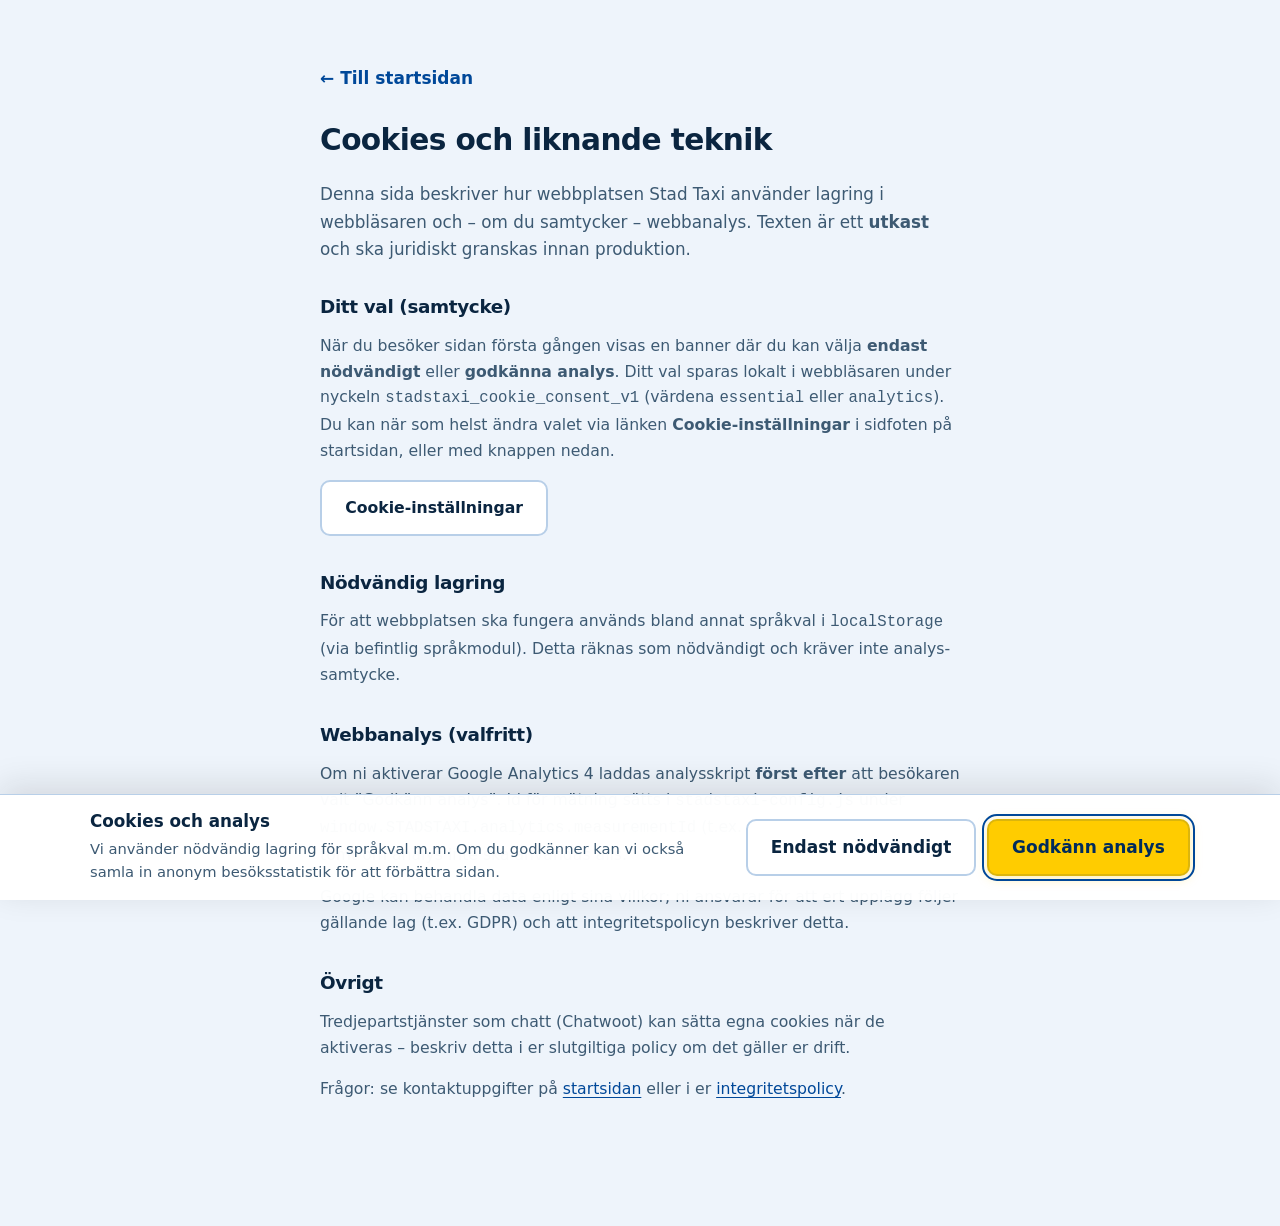
==== commit 21aab327: "Strengthen local SEO for Stad Taxi Helsingborg. Add FAQ section, enriched JSON-LD with offers and FA" ====
--- a/cookies.html
+++ b/cookies.html
@@ -26,7 +26,7 @@
             När du besöker sidan första gången visas en banner där du kan välja <strong>endast nödvändigt</strong> eller
             <strong>godkänna analys</strong>. Ditt val sparas lokalt i webbläsaren under nyckeln
             <code>stadstaxi_cookie_consent_v1</code> (värdena <code>essential</code> eller <code>analytics</code>). Du kan när som helst
-            ändra valet via länken <strong>Cookie-inställningar</strong> i sidfoten på startsidan och karriärsidan, eller med knappen nedan.
+            ändra valet via länken <strong>Cookie-inställningar</strong> i sidfoten på startsidan, eller med knappen nedan.
           </p>
           <p>
             <button type="button" class="btn btn--ghost" id="cookie-settings-btn" data-i18n="cookie_settings">
--- a/styles.css
+++ b/styles.css
@@ -652,7 +652,7 @@
   border-bottom: 1px solid var(--color-border-soft);
 }
 
-/* Startsida: helskärmsfoto + vänsterviktat skikt för läsbarhet (LCP via preload + CSS-bakgrund) */
+/* Startsida: helskärmsfoto + vänsterviktat skikt för läsbarhet (LCP via preload + picture) */
 .hero.hero--simple.hero--home-photo {
   --hero-photo-overlay: linear-gradient(
     to right,
@@ -661,6 +661,8 @@
     rgba(0, 72, 153, 0.28) 74%,
     rgba(0, 72, 153, 0) 100%
   );
+  position: relative;
+  isolation: isolate;
   display: flex;
   align-items: flex-start;
   min-height: 100vh;
@@ -669,35 +671,96 @@
     clamp(2.75rem, 9vw, var(--section-y)) max(var(--space), env(safe-area-inset-left, 0px));
   border-bottom: 1px solid rgba(255, 204, 0, 0.35);
   background-color: #002b5c;
-  background-image: var(--hero-photo-overlay), url("images/hero-helsingborg.png");
-  background-size: cover, cover;
-  background-position: center, 78% center;
-  background-repeat: no-repeat;
+  overflow: hidden;
+}
+
+.hero.hero--simple.hero--home-photo::before {
+  content: "";
+  position: absolute;
+  inset: 0;
+  z-index: 1;
+  background: var(--hero-photo-overlay);
+  pointer-events: none;
+}
+
+.hero__media {
+  position: absolute;
+  inset: 0;
+  z-index: 0;
+  overflow: hidden;
+}
+
+.hero__photo {
+  width: 100%;
+  height: 100%;
+  object-fit: cover;
+  object-position: 78% center;
 }
 
 @media (max-width: 639px) {
-  .hero.hero--simple.hero--home-photo {
-    background-position: center, 80% 72%;
+  .hero__photo {
+    object-position: 80% 72%;
   }
 }
 
 @media (min-width: 900px) {
-  .hero.hero--simple.hero--home-photo {
-    background-position: center, 76% center;
+  .hero__photo {
+    object-position: 76% center;
   }
 }
 
 .hero.hero--simple.hero--home-photo .hero__eyebrow {
-  color: var(--color-taxi-muted);
+  margin: 0 0 0.4rem;
+  font-size: clamp(0.8rem, 2vw, 0.95rem);
+  font-weight: 600;
+  letter-spacing: 0.14em;
+  text-transform: uppercase;
+  color: rgba(255, 255, 255, 0.82);
 }
 
 .hero.hero--simple.hero--home-photo .hero__title {
+  display: flex;
+  flex-direction: column;
+  align-items: flex-start;
+  gap: 0.35rem;
+  margin-bottom: 0.85rem;
   color: #fff;
+}
+
+.hero.hero--simple.hero--home-photo .hero__title-brand {
+  display: inline-block;
+  font-size: clamp(2.35rem, 7.2vw, 3.55rem);
+  font-weight: 800;
+  line-height: 1.02;
+  letter-spacing: -0.02em;
+  padding: 0.28em 0.75em 0.32em 0.65em;
+  margin-left: -0.12em;
+  background: linear-gradient(
+    105deg,
+    rgba(0, 43, 92, 0.55) 0%,
+    rgba(0, 72, 153, 0.35) 55%,
+    transparent 100%
+  );
+  border-left: 4px solid var(--color-taxi);
+  border-radius: 0 var(--radius-sm) var(--radius-sm) 0;
+  box-shadow:
+    0 4px 28px rgba(0, 0, 0, 0.22),
+    inset 0 1px 0 rgba(255, 255, 255, 0.08);
+}
+
+.hero.hero--simple.hero--home-photo .hero__title-location {
+  display: block;
+  font-size: clamp(1.15rem, 3.2vw, 1.45rem);
+  font-weight: 700;
+  line-height: 1.25;
+  letter-spacing: -0.01em;
+  color: rgba(255, 255, 255, 0.95);
+  padding-left: 0.15em;
 }
 
 .hero.hero--simple.hero--home-photo .hero__title-accent {
   color: var(--color-taxi);
-  text-shadow: 0 2px 8px rgba(0, 0, 0, 0.45);
+  text-shadow: 0 2px 12px rgba(0, 0, 0, 0.35);
 }
 
 .hero.hero--simple.hero--home-photo .hero__lead {
@@ -750,6 +813,8 @@
 }
 
 .hero.hero--simple.hero--home-photo .hero__grid {
+  position: relative;
+  z-index: 2;
   width: 100%;
   grid-template-columns: 1fr;
 }
@@ -1951,6 +2016,65 @@
   display: none !important;
 }
 
+/* FAQ – lokal SEO */
+.faq {
+  padding: clamp(2.5rem, 6vw, var(--section-y)) var(--space);
+  background: var(--color-bg-soft);
+  border-top: 1px solid var(--color-border-soft);
+}
+
+.faq__inner {
+  max-width: 40rem;
+}
+
+.faq__title {
+  margin-bottom: 1.25rem;
+}
+
+.faq__list {
+  margin: 0;
+  padding: 0;
+}
+
+.faq__item {
+  margin: 0 0 1rem;
+  padding: 1rem 1.1rem;
+  background: var(--color-surface);
+  border: 1px solid var(--color-border-soft);
+  border-radius: var(--radius-sm);
+  box-shadow: var(--shadow-sm);
+}
+
+.faq__item:last-child {
+  margin-bottom: 0;
+}
+
+.faq__question {
+  margin: 0 0 0.45rem;
+  font-size: 1rem;
+  font-weight: 700;
+  line-height: 1.4;
+  color: var(--color-text);
+}
+
+.faq__answer {
+  margin: 0;
+  font-size: 0.98rem;
+  line-height: 1.65;
+  color: var(--color-text-muted);
+}
+
+address.site-footer__meta-group {
+  font-style: normal;
+}
+
+.site-footer__area {
+  margin: 0.35rem 0 0;
+  font-size: 0.92rem;
+  color: var(--color-text-muted);
+  line-height: 1.5;
+}
+
 /* Boka CTA på sidan */
 .book-cta {
   padding: clamp(2.5rem, 6vw, var(--section-y)) var(--space);
@@ -3277,38 +3401,60 @@
   .hero.hero--simple.hero--home-photo {
     --hero-photo-overlay: linear-gradient(
       180deg,
-      rgba(0, 43, 92, 0.94) 0%,
-      rgba(0, 72, 153, 0.78) 24%,
-      rgba(0, 72, 153, 0.28) 46%,
-      rgba(0, 72, 153, 0.06) 62%,
-      rgba(0, 72, 153, 0) 78%
+      rgba(0, 43, 92, 0.96) 0%,
+      rgba(0, 72, 153, 0.84) 22%,
+      rgba(0, 72, 153, 0.42) 42%,
+      rgba(0, 72, 153, 0.1) 58%,
+      rgba(0, 72, 153, 0) 76%
     );
     align-items: flex-start;
-    min-height: min(92dvh, 46rem);
-    padding-top: clamp(1.25rem, 4vw, 2rem);
-    padding-bottom: clamp(2rem, 7vw, 3rem);
-    background-size: cover, cover;
-    background-position: center, 90% 80%;
+    min-height: auto;
+    min-height: min(85dvh, 40rem);
+    padding-top: calc(var(--header-h) + env(safe-area-inset-top, 0px) + clamp(0.75rem, 3vw, 1.25rem));
+    padding-bottom: clamp(1.75rem, 6vw, 2.5rem);
+  }
+
+  .hero__photo {
+    object-position: 90% 80%;
   }
 
   .hero.hero--simple.hero--home-photo .hero__copy {
     max-width: 100%;
   }
 
+  .hero.hero--simple.hero--home-photo .hero__eyebrow {
+    font-size: clamp(0.75rem, 2.8vw, 0.85rem);
+    margin-bottom: 0.35rem;
+  }
+
+  .hero.hero--simple.hero--home-photo .hero__title {
+    margin-bottom: 0.75rem;
+    gap: 0.3rem;
+  }
+
+  .hero.hero--simple.hero--home-photo .hero__title-brand {
+    font-size: clamp(2rem, 9vw, 2.6rem);
+    padding: 0.22em 0.6em 0.26em 0.55em;
+  }
+
+  .hero.hero--simple.hero--home-photo .hero__title-location {
+    font-size: clamp(1.1rem, 4.5vw, 1.35rem);
+  }
+
+  .hero-call__phone {
+    font-size: clamp(1.75rem, 10vw, 2.5rem);
+    margin-bottom: 1rem;
+  }
+
+  .hero__lead {
+    margin-bottom: 1.25rem;
+    max-width: none;
+    line-height: 1.6;
+    font-size: 1rem;
+  }
+
   .hero__grid {
     gap: clamp(2rem, 6.5vw, 2.85rem);
-  }
-
-  .hero__title {
-    margin-bottom: 0.95rem;
-    line-height: 1.18;
-    font-size: clamp(1.75rem, 7.5vw, 2.35rem);
-  }
-
-  .hero__lead {
-    margin-bottom: 1.6rem;
-    max-width: none;
-    line-height: 1.65;
   }
 
   .hero__actions {
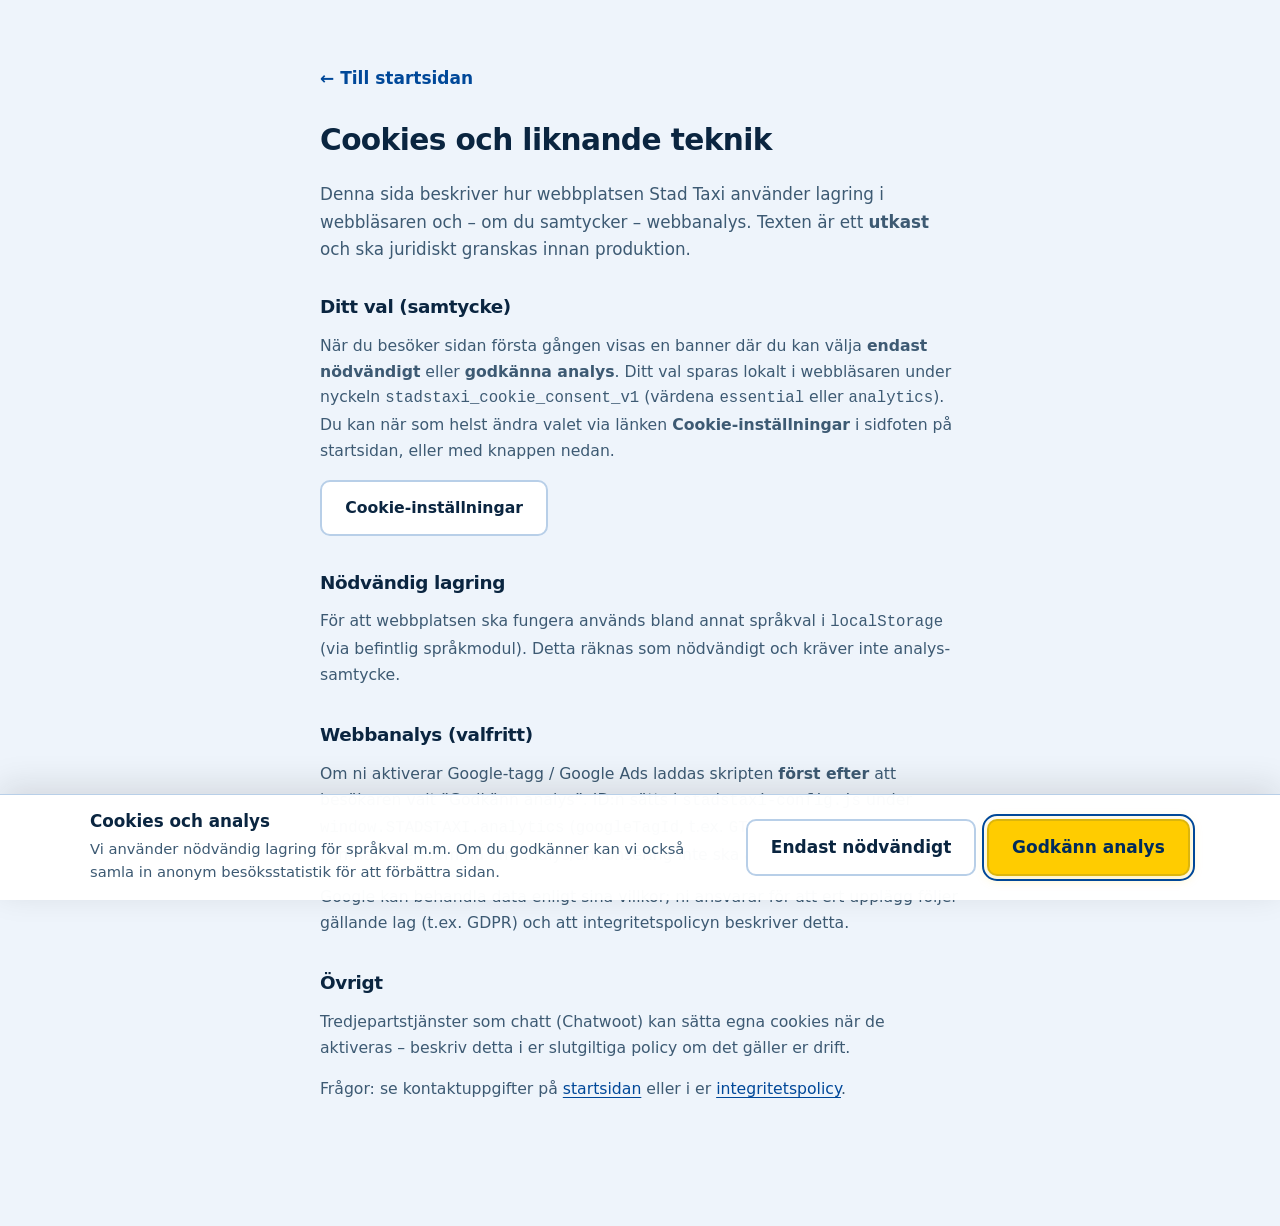
==== commit e4f95ed1: "Add Google tag and Ads IDs behind cookie consent. Load GT-T5MFV4LS and AW-18304182555 only after the" ====
--- a/cookies.html
+++ b/cookies.html
@@ -46,9 +46,10 @@
         <section class="legal-page__section" aria-labelledby="cookies-analys">
           <h2 id="cookies-analys" class="legal-page__h2">Webbanalys (valfritt)</h2>
           <p>
-            Om ni aktiverar Google Analytics 4 laddas analysskript <strong>först efter</strong> att besökaren valt ”Godkänn analys”. Id för
-            mätning sätts i <code>stadstaxi-config.js</code> under <code>window.STADSTAXI.analytics.measurementId</code> (t.ex.
-            <code>G-XXXXXXXX</code>). Lämna fältet tomt om analys inte ska användas alls.
+            Om ni aktiverar Google-tagg / Google Ads laddas skripten <strong>först efter</strong> att besökaren valt ”Godkänn analys”.
+            ID:n sätts i <code>stadstaxi-config.js</code> under <code>window.STADSTAXI.analytics</code>
+            (<code>googleTagId</code>, t.ex. <code>GT-…</code>, och <code>adsId</code>, t.ex. <code>AW-…</code>).
+            Lämna fälten tomma om analys/annonsering inte ska användas alls.
           </p>
           <p>
             Google kan behandla data enligt sina villkor; ni ansvarar för att ert upplägg följer gällande lag (t.ex. GDPR) och att
@@ -96,8 +97,8 @@
       </div>
     </div>
 
-    <script src="stadstaxi-config.js?v=2"></script>
+    <script src="stadstaxi-config.js?v=6"></script>
     <script src="i18n.js?v=2" defer></script>
-    <script src="cookies-consent.js?v=2" defer></script>
+    <script src="cookies-consent.js?v=3" defer></script>
   </body>
 </html>
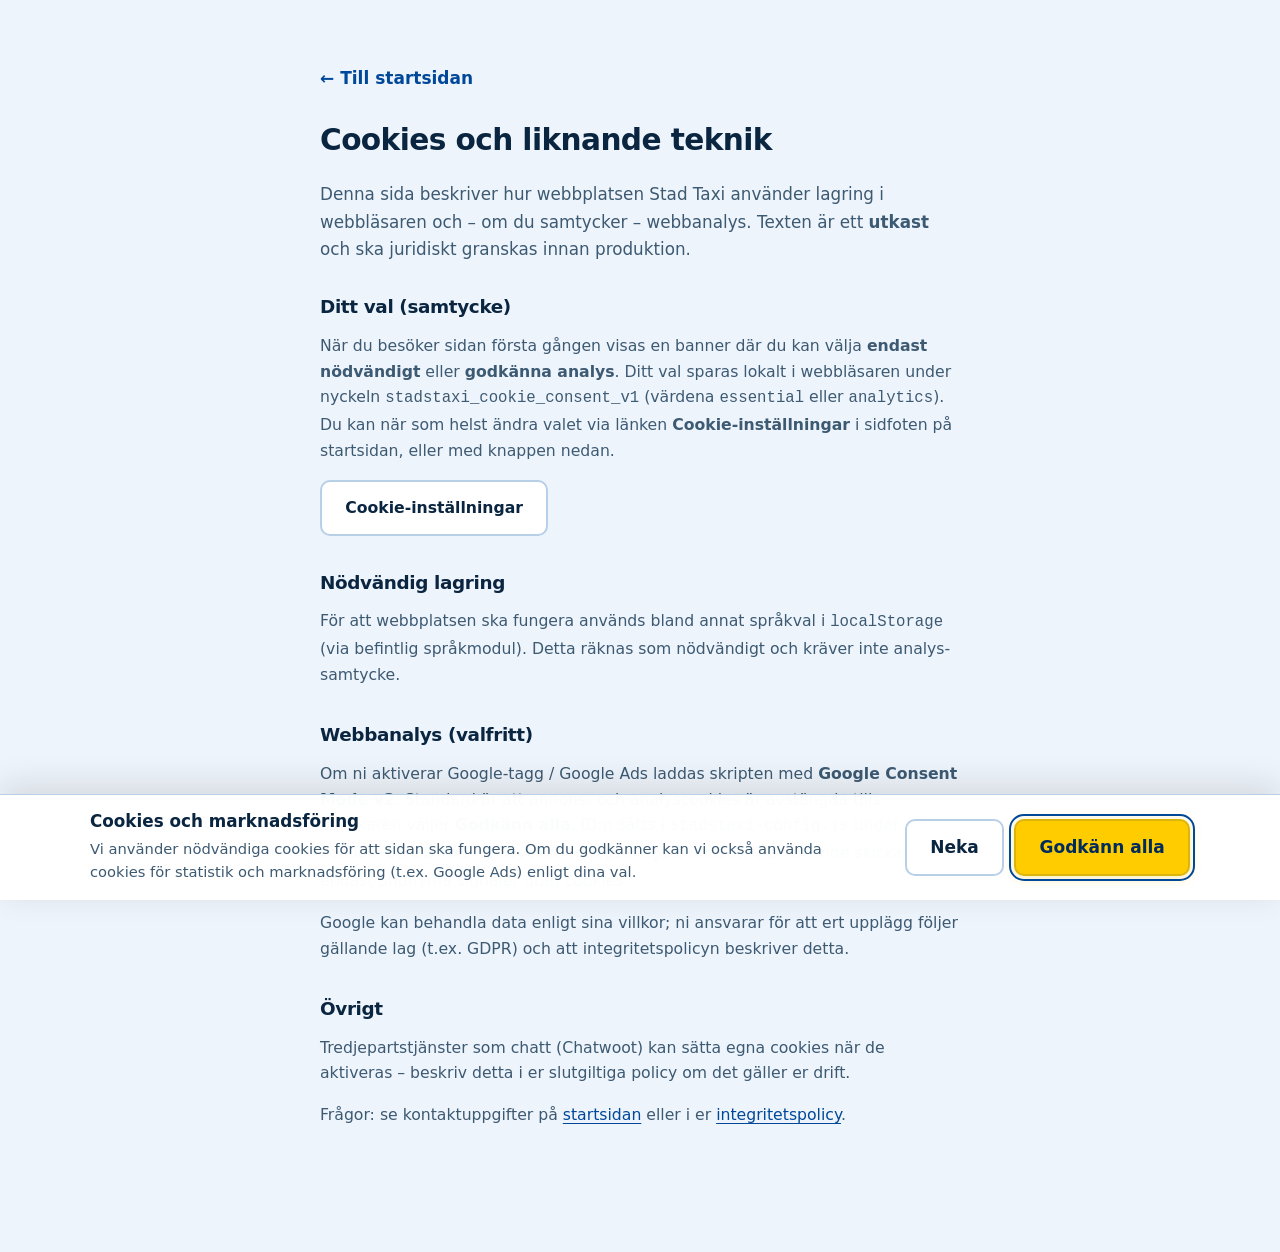
==== commit 7dcb151c: "Add Google Consent Mode v2 for GDPR-compliant Ads tracking. Set denied defaults in head, update cons" ====
--- a/cookies.html
+++ b/cookies.html
@@ -8,6 +8,23 @@
     <title>Cookies | Stad Taxi</title>
     <link rel="stylesheet" href="styles.css?v=4" />
     <link rel="icon" href="images/logo-stadstaxi.png?v=2" type="image/png" sizes="any" />
+    <script>
+      window.dataLayer = window.dataLayer || [];
+      function gtag() {
+        dataLayer.push(arguments);
+      }
+      gtag("consent", "default", {
+        ad_storage: "denied",
+        ad_user_data: "denied",
+        ad_personalization: "denied",
+        analytics_storage: "denied",
+        functionality_storage: "granted",
+        security_storage: "granted",
+        wait_for_update: 500
+      });
+      gtag("set", "ads_data_redaction", true);
+      gtag("set", "url_passthrough", true);
+    </script>
   </head>
   <body class="legal-body">
     <a class="skip-link" href="#main">Hoppa till innehåll</a>
@@ -46,10 +63,10 @@
         <section class="legal-page__section" aria-labelledby="cookies-analys">
           <h2 id="cookies-analys" class="legal-page__h2">Webbanalys (valfritt)</h2>
           <p>
-            Om ni aktiverar Google-tagg / Google Ads laddas skripten <strong>först efter</strong> att besökaren valt ”Godkänn analys”.
+            Om ni aktiverar Google-tagg / Google Ads laddas skripten med <strong>Google Consent Mode v2</strong>.
+            Standard är att annons- och analyscookies är avstängda tills besökaren väljer <strong>Godkänn alla</strong>.
             ID:n sätts i <code>stadstaxi-config.js</code> under <code>window.STADSTAXI.analytics</code>
-            (<code>googleTagId</code>, t.ex. <code>GT-…</code>, och <code>adsId</code>, t.ex. <code>AW-…</code>).
-            Lämna fälten tomma om analys/annonsering inte ska användas alls.
+            (<code>googleTagId</code>, <code>adsId</code>). Vid nekande skickas endast anonyma signaler utan cookies.
           </p>
           <p>
             Google kan behandla data enligt sina villkor; ni ansvarar för att ert upplägg följer gällande lag (t.ex. GDPR) och att
@@ -97,8 +114,8 @@
       </div>
     </div>
 
-    <script src="stadstaxi-config.js?v=6"></script>
-    <script src="i18n.js?v=2" defer></script>
-    <script src="cookies-consent.js?v=3" defer></script>
+    <script src="stadstaxi-config.js?v=8"></script>
+    <script src="i18n.js?v=13" defer></script>
+    <script src="cookies-consent.js?v=4" defer></script>
   </body>
 </html>
